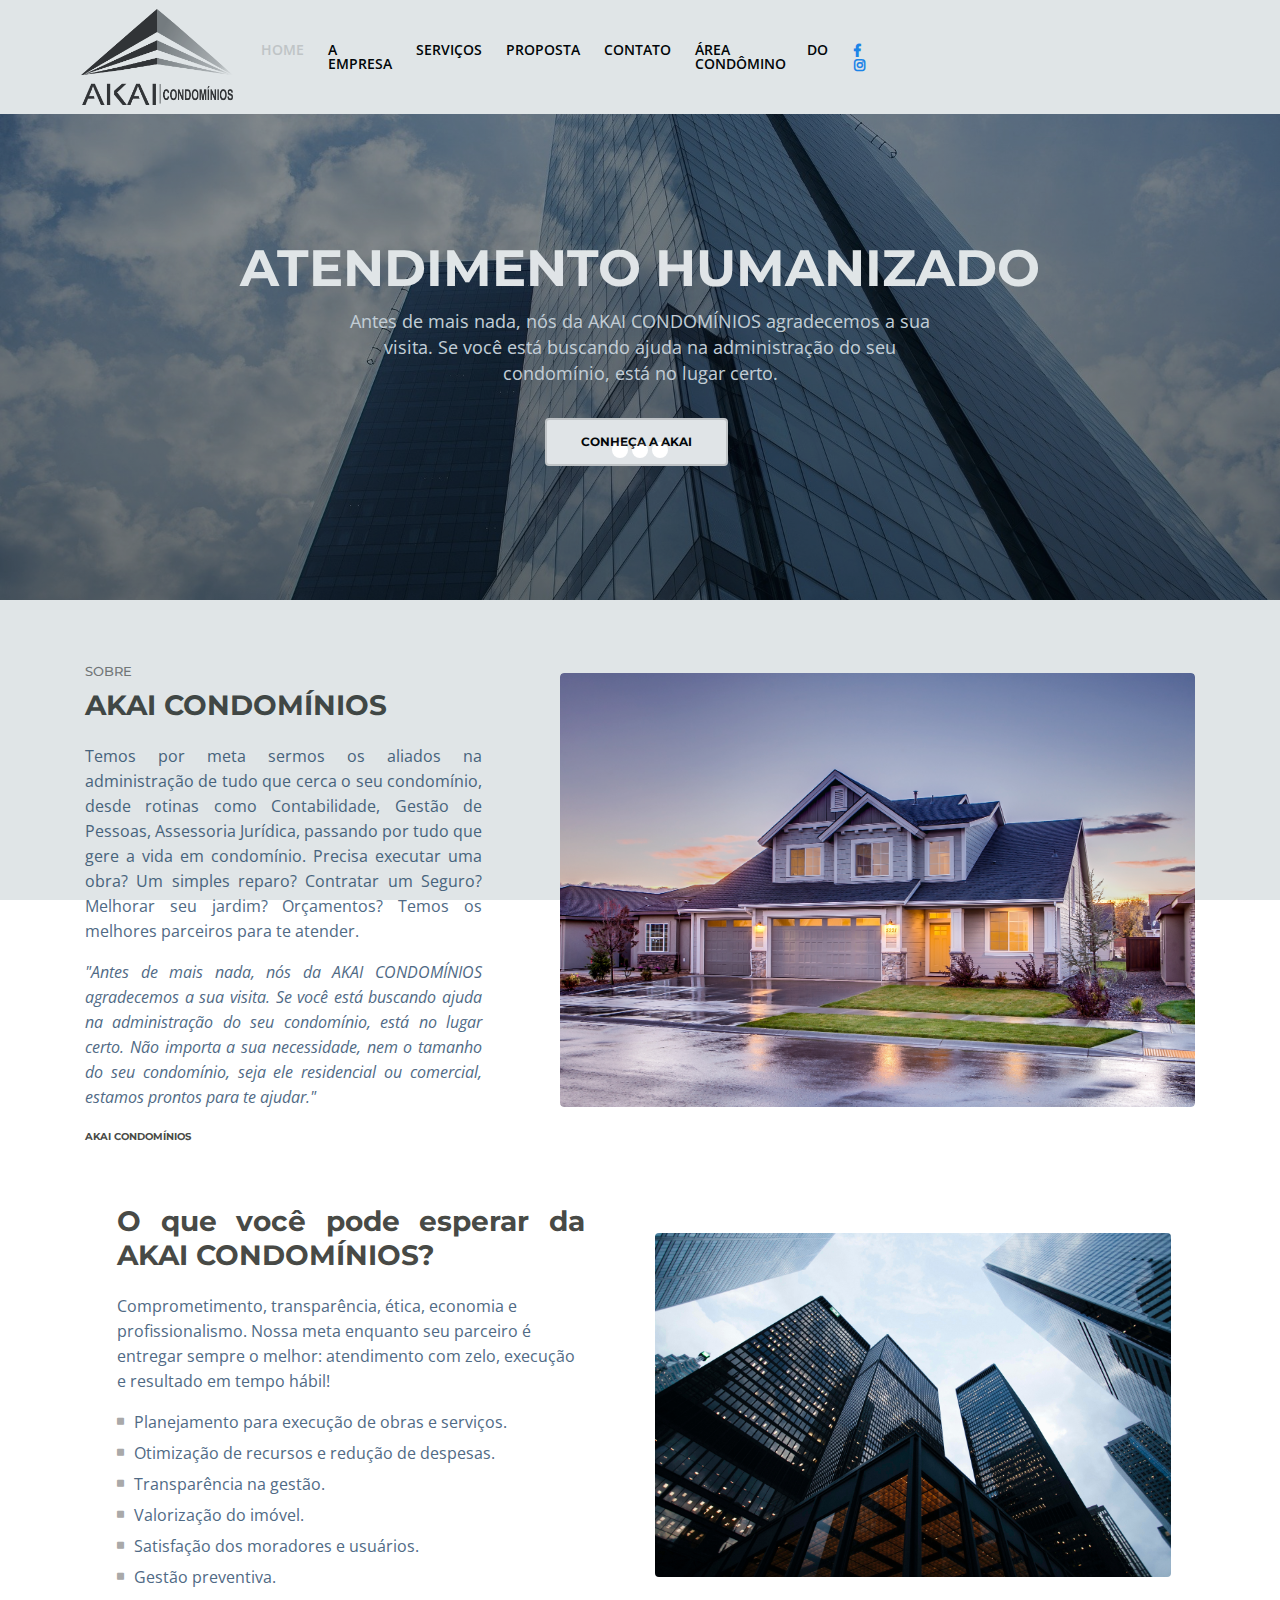
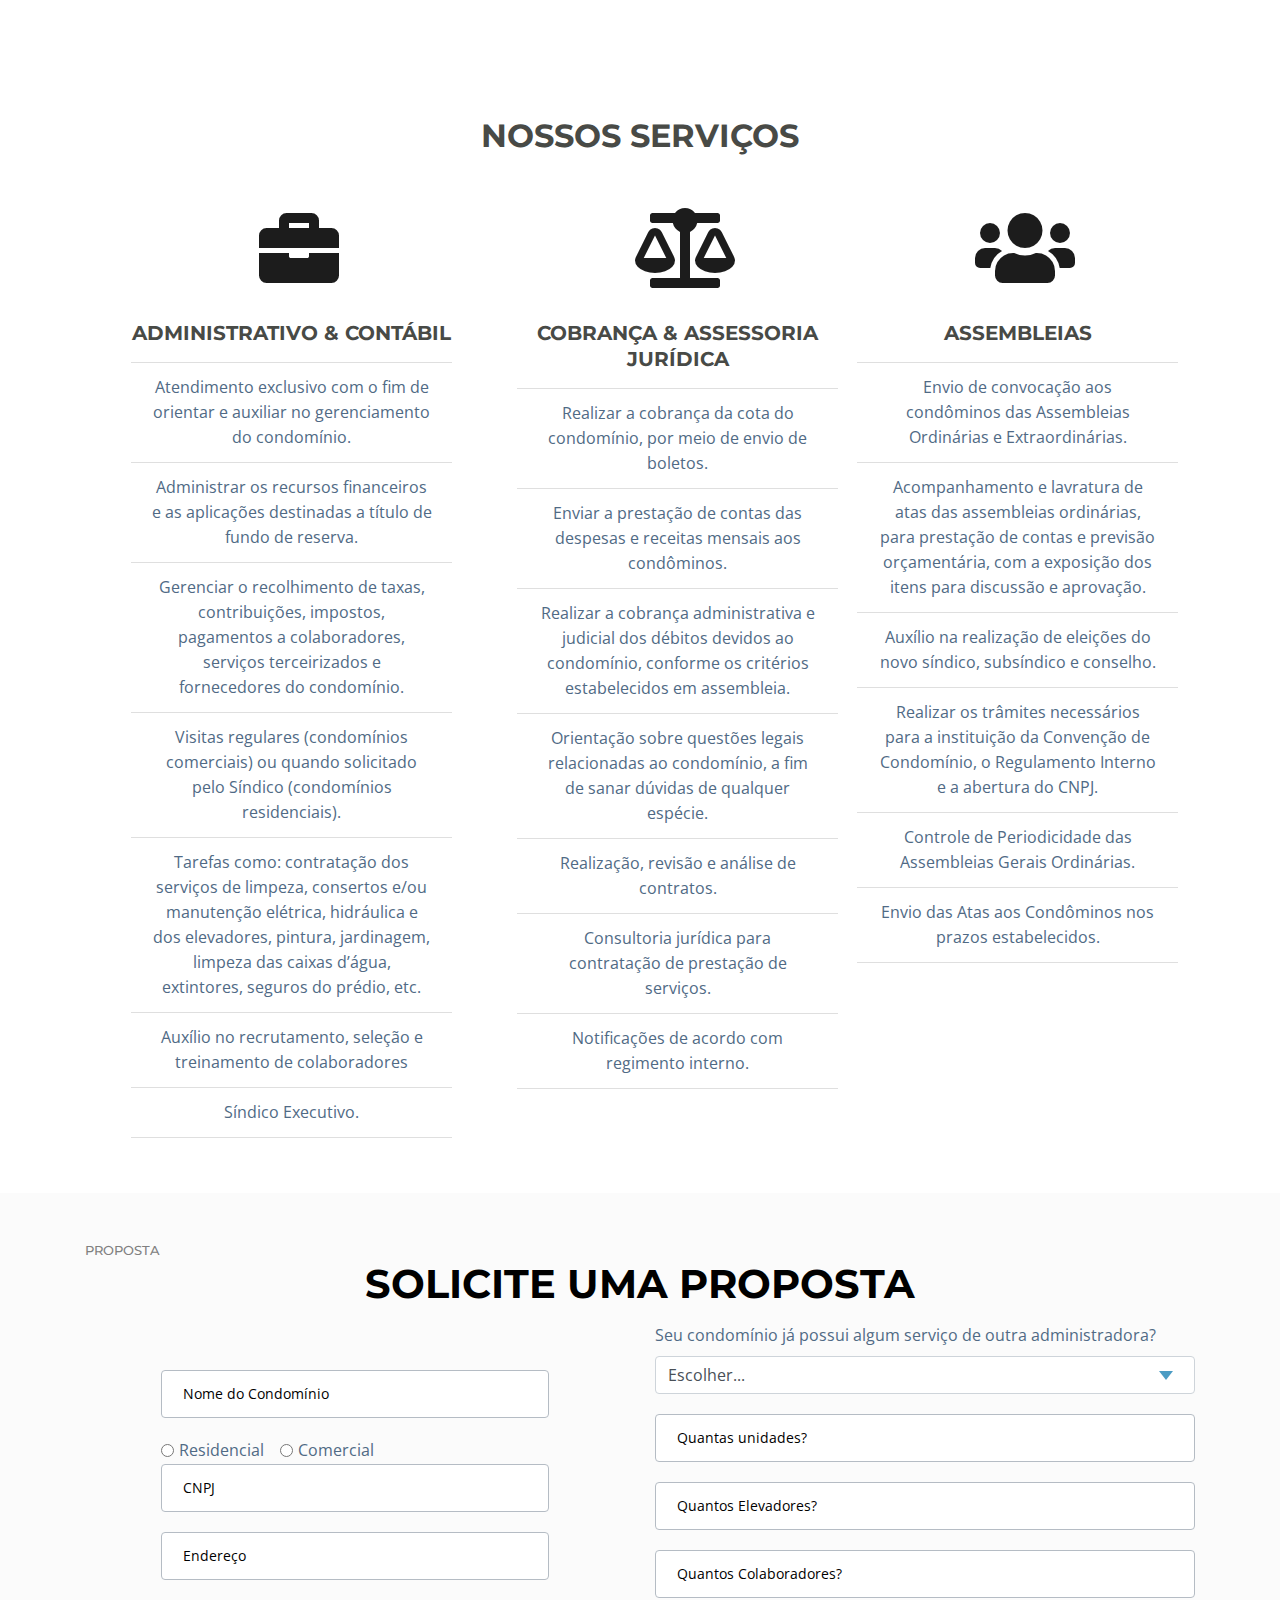
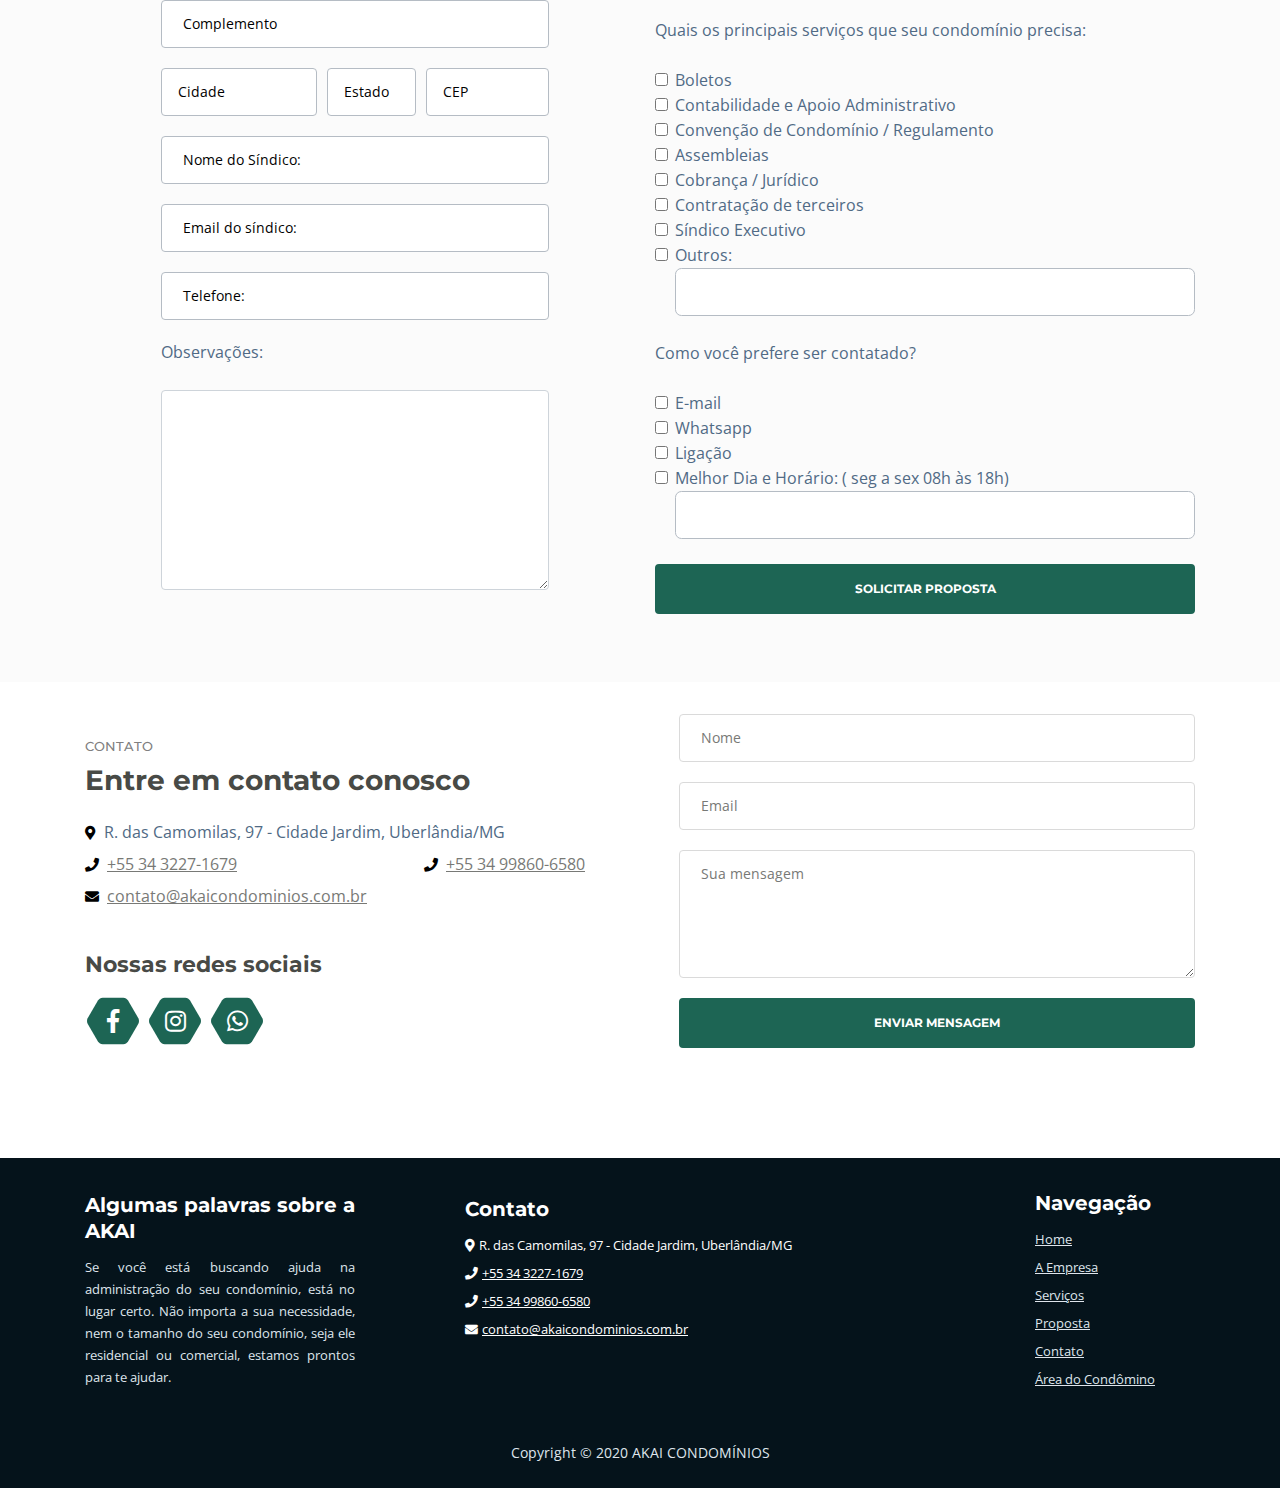
==== index.html @ 04728f98 "Add files via upload" ====
<!DOCTYPE html>
<html lang="en">
<head>
    <meta charset="utf-8">
    <meta name="viewport" content="width=device-width, initial-scale=1, shrink-to-fit=no">
    
    <!-- SEO Meta Tags -->
    <meta name="description" content="Se você está buscando ajuda na administração do seu condomínio, está no lugar certo. Não importa a sua necessidade, nem o tamanho do seu condomínio, seja ele residencial ou comercial, estamos prontos para te ajudar.">
    <meta name="author" content="AKAI">

    <!-- OG Meta Tags to improve the way the post looks when you share the page on LinkedIn, Facebook, Google+ -->
	<meta property="og:site_name" content="" /> <!-- website name -->
	<meta property="og:site" content="" /> <!-- website link -->
	<meta property="og:title" content=""/> <!-- title shown in the actual shared post -->
	<meta property="og:description" content="" /> <!-- description shown in the actual shared post -->
	<meta property="og:image" content="" /> <!-- image link, make sure it's jpg -->
	<meta property="og:url" content="" /> <!-- where do you want your post to link to -->
	<meta property="og:type" content="article" />

    <!-- Website Title -->
    <title></title>
    
    <!-- Styles -->
    <link href="https://fonts.googleapis.com/css?family=Montserrat:500,700&display=swap&subset=latin-ext" rel="stylesheet">
    <link href="https://fonts.googleapis.com/css?family=Open+Sans:400,400i,600&display=swap&subset=latin-ext" rel="stylesheet">
    <link href="css/bootstrap.css" rel="stylesheet">
    <link href="css/fontawesome-all.css" rel="stylesheet">
    <link href="css/swiper.css" rel="stylesheet">
	<link href="css/magnific-popup.css" rel="stylesheet">
	<link href="css/styles.css" rel="stylesheet">
	
	<!-- Favicon  -->
    <link rel="icon" href="images/nova.png">
</head>
<body data-spy="scroll" data-target=".fixed-top">
    
    <!-- Preloader -->
	<div class="spinner-wrapper">
        <div class="spinner">
            <div class="bounce1"></div>
            <div class="bounce2"></div>
            <div class="bounce3"></div>
        </div>
    </div>
    <!-- end of preloader -->
    

    <!-- Navbar -->
    <nav class="navbar navbar-expand-md navbar-dark navbar-custom fixed-top">
        <!-- Text Logo - Use this if you don't have a graphic logo -->
        <!-- <a class="navbar-brand logo-text page-scroll" href="index.html">Aria</a> -->

        <!-- Image Logo -->
        <a class="navbar-brand logo-image" href="index.html"><img src="images/nova.png" alt="alternative"></a> 
        
        <!-- Mobile Menu Toggle Button -->
        <button class="navbar-toggler" type="button" data-toggle="collapse" data-target="#navbarsExampleDefault" aria-controls="navbarsExampleDefault" aria-expanded="false" aria-label="Toggle navigation">
            <span class="navbar-toggler-awesome fas fa-bars"></span>
            <span class="navbar-toggler-awesome fas fa-times"></span>
        </button>
        <!-- end of mobile menu toggle button -->

        <div class="collapse navbar-collapse" id="navbarsExampleDefault">
            <ul class="navbar-nav ml-auto">
                <li class="nav-item">
                    <a class="nav-link page-scroll" href="#header">HOME <span class="sr-only">(current)</span></a>
                </li>
                <li class="nav-item">
                    <a class="nav-link page-scroll" href="#intro">A EMPRESA</a>
                </li>
                <li class="nav-item">
                    <a class="nav-link page-scroll" href="#description1">SERVIÇOS</a>
                </li>
                <li class="nav-item">
                    <a class="nav-link page-scroll" href="#PROP">PROPOSTA</a>
                </li>
                <li class="nav-item">
                    <a class="nav-link page-scroll" href="#contact">CONTATO</a>
                </li>
                <li class="nav-item">
                    <a class="nav-link page-scroll" href="#"> ÁREA DO CONDÔMINO</a>
                </li>
            </ul>
            <span class="nav-item social-icons">
                <span class="fa-stack">
                    <a href="#your-link">
                      
                        <i style="color: dodgerblue;" class="fab fa-facebook-f "></i>
                    </a>
                </span>
                <span class="fa-stack">
                    <a href="#your-link">
                       
                        <i style="color: dodgerblue;" class="fab fa-instagram "></i>
                    </a>
                </span>
            </span>
        </div>
    </nav> <!-- end of navbar -->
    <!-- end of navbar -->


    <!-- Header -->
    <header id="header" class="header">
        <div class="header-content">
            <div class="container">
                <div class="row">
                    <div class="col-lg-12">
                        <div class="text-container">
                            <h1> ATENDIMENTO <span id="js-rotating">HUMANIZADO, PERSONALIZADO, ÉTICO</span></h1>
                            <p class="p-heading p-large">Antes de mais nada, nós da AKAI CONDOMÍNIOS agradecemos a sua visita. Se você está buscando ajuda na administração do seu condomínio, está no lugar certo.</p>
                            <a class="btn-solid-lg page-scroll" href="#intro">CONHEÇA A AKAI</a>
                        </div>
                    </div> <!-- end of col -->
                </div> <!-- end of row -->
            </div> <!-- end of container -->
        </div> <!-- end of header-content -->
    </header> <!-- end of header -->
    <!-- end of header -->


    <!-- Intro -->
    <div id="intro" class="basic-1">
        <div class="container">
            <div class="row">
                <div class="col-lg-5">
                    <div class="text-container">
                        <div class="section-title">SOBRE</div>
                        <h2>AKAI CONDOMÍNIOS</h2>
                        <p>Temos por meta sermos os aliados na administração de tudo que cerca o seu condomínio, desde rotinas como Contabilidade, Gestão de Pessoas, Assessoria Jurídica, passando por tudo que gere a vida em condomínio. Precisa executar uma obra? Um simples reparo? Contratar um Seguro? Melhorar seu jardim? Orçamentos? Temos os melhores parceiros para te atender.
                        </p>
                        <p class="testimonial-text">"Antes de mais nada, nós da AKAI CONDOMÍNIOS agradecemos a sua visita. Se você está buscando ajuda na administração do seu condomínio, está no lugar certo. Não importa a sua necessidade, nem o tamanho do seu condomínio, seja ele residencial ou comercial, estamos prontos para te ajudar."</p>
                        <div class="testimonial-author"> AKAI CONDOMÍNIOS</div>
                    </div> <!-- end of text-container -->
                </div> <!-- end of col -->
                <div class="col-lg-7">
                    <div class="image-container">
                        <img class="img-fluid" src="images/about-1.jpg" alt="alternative">
                    </div> <!-- end of image-container -->
                </div> <!-- end of col -->
            </div> <!-- end of row -->
        </div> <!-- end of container -->
    </div> <!-- end of basic-1 -->
    <!-- end of intro -->
  
    
    <!-- About -->
    <div id="about" class="counter">
        <div class="container">
            <div class="row">
            
                <div class="col-lg-7 col-xl-6">
                    <div class="text-container">
                        <div class="section-title"></div>
                        <h2>O que você pode esperar da AKAI CONDOMÍNIOS?
                        </h2>
                        <p style="text-align: left;"> Comprometimento, transparência, ética, economia e profissionalismo. Nossa meta enquanto seu parceiro é entregar sempre o melhor: atendimento com zelo, execução e resultado em tempo hábil!
                        </p>
                        <ul class="list-unstyled li-space-lg">
                            <li class="media">
                                <i class="fas fa-square"></i>
                                <div class="media-body">Planejamento para execução de obras e serviços.</div>
                            </li>
                            <li class="media">
                                <i class="fas fa-square"></i>
                                <div class="media-body">Otimização de recursos e redução de despesas.</div>
                            </li>
                            <li class="media">
                                <i class="fas fa-square"></i>
                                <div class="media-body">Transparência na gestão.</div>
                            </li>
                            <li class="media">
                                <i class="fas fa-square"></i>
                                <div class="media-body"> Valorização do imóvel.</div>
                            </li>
                            <li class="media">
                                <i class="fas fa-square"></i>
                                <div class="media-body"> Satisfação dos moradores e usuários.</div>
                            </li>
                            <li class="media">
                                <i class="fas fa-square"></i>
                                <div class="media-body"> Gestão preventiva.</div>
                            </li>
                        </ul>

                        <!-- 
                        <div id="counter">
                            <div class="cell">
                                <div class="counter-value number-count" data-count="231">1</div>
                                <div class="counter-info">Happy<br>Users</div>
                            </div>
                            <div class="cell">
                                <div class="counter-value number-count" data-count="121">1</div>
                                <div class="counter-info">Issues<br>Solved</div>
                            </div>
                            <div class="cell">
                                <div class="counter-value number-count" data-count="159">1</div>
                                <div class="counter-info">Good<br>Reviews</div>
                            </div>
                        </div>
                        -->

                    </div> <!-- end of text-container -->      
                </div> <!-- end of col -->
                <div class="col-lg-5 col-xl-6">
                    <div class="image-container">
                        <img class="img-fluid" src="images/about-2.jpg" alt="alternative">
                    </div> <!-- end of image-container -->
                </div> <!-- end of col -->
            </div> <!-- end of row -->
        </div> <!-- end of container -->
    </div> <!-- end of counter -->
    <!-- end of about -->



    <!-- Description -->
    <div id="description1"></div>
    <div id="description" class="cards-1">
        <div class="container">
            <div class="row">
                <div class="col-lg-12">
                    <h1 style="text-align: center;margin-bottom: 3rem;"> NOSSOS SERVIÇOS</h1>
                    <!-- Card -->
                    <div class="card">
                        <span class="fa-stack">
                            <i class="fas fa-briefcase" style="font-size: 80px; color: #1C1C1C;"></i>
                           
                        </span>
                        <div class="card-body">
                            <h4 class="card-title">ADMINISTRATIVO & CONTÁBIL</h4>
                            <p> <ul class="list-group list-group-flush" >
                                <li class="list-group-item">Atendimento exclusivo com o fim de orientar e auxiliar no gerenciamento do condomínio.
                                </li>
                                <li class="list-group-item"> Administrar os recursos financeiros e as aplicações destinadas a título de fundo de reserva.
                                </li>
                                <li class="list-group-item"> Gerenciar o recolhimento de taxas, contribuições, impostos, pagamentos a colaboradores, serviços terceirizados e fornecedores do condomínio.
                                </li>
                                <li class="list-group-item">
                                    Visitas regulares (condomínios comerciais) ou quando solicitado pelo Síndico (condomínios residenciais).
                                </li>
                                <li class="list-group-item">Tarefas como: contratação dos serviços de limpeza, consertos e/ou manutenção elétrica, hidráulica e dos elevadores, pintura, jardinagem, limpeza das caixas d’água, extintores, seguros do prédio, etc.</li>
                                <li class="list-group-item">Auxílio no recrutamento, seleção e treinamento de colaboradores
                                </li>
                                <li class="list-group-item">Síndico Executivo.
                                </li>
                            </UL></p>
                        </div>
                    </div>
                    <!-- end of card -->

                    <!-- Card -->
                    <div class="card">
                        <span class="fa-stack">
                            <i class="fas fa-balance-scale" style="font-size: 80px; color: #1C1C1C;"></i>
                        </span>
                        <div class="card-body">
                            <h4 style="text-align: center;" class="card-title">COBRANÇA & ASSESSORIA JURÍDICA</h4>
                            <p> <ul class="list-group list-group-flush" >
                                <li class="list-group-item">Realizar a cobrança da cota do condomínio, por meio de envio de boletos.
                                </li>
                                <li class="list-group-item"> Enviar a prestação de contas das despesas e receitas mensais aos condôminos.
                                </li>
                                <li class="list-group-item"> Realizar a cobrança administrativa e judicial dos débitos devidos ao condomínio, conforme os critérios estabelecidos em assembleia.
                                </li>
                                <li class="list-group-item">
                                    Orientação sobre questões legais relacionadas ao condomínio, a fim de sanar dúvidas de qualquer espécie.
                                </li>
                                <li class="list-group-item">
                                   Realização, revisão e análise de contratos.
                                </li>
                                <li class="list-group-item">
                                    Consultoria jurídica para contratação de prestação de serviços.
                                </li>
                                <li class="list-group-item">
                                   Notificações de acordo com regimento interno.
                                </li>
                            </UL></p>                        </div>
                    </div>
                    <!-- end of card -->

                    <!-- Card -->
                    <div class="card">
                        <span class="fa-stack">
                            <i class="fas fa-users" style="color: #1C1C1C; font-size: 80px;"></i>
                        </span>
                        <div class="card-body">
                            <h4 class="card-title">ASSEMBLEIAS</h4>
                            <p> <ul class="list-group list-group-flush" >
                                <li class="list-group-item">Envio de convocação aos condôminos das Assembleias Ordinárias e Extraordinárias.
                                </li>
                                <li class="list-group-item">Acompanhamento e lavratura de atas das assembleias ordinárias, para prestação de contas e previsão orçamentária, com a exposição dos itens para discussão e aprovação. 
                                </li>
                                <li class="list-group-item"> Auxílio na realização de eleições do novo síndico, subsíndico e conselho.
                                </li>
                                <li class="list-group-item">
                                    Realizar os trâmites necessários para a instituição da Convenção de Condomínio, o Regulamento Interno e a abertura do CNPJ.
                                </li>
                                <li class="list-group-item">
                                    Controle de Periodicidade das Assembleias Gerais Ordinárias.
                                </li>
                                <li class="list-group-item">
                                   Envio das Atas aos Condôminos nos prazos estabelecidos.
                                </li>
                            </UL></p>
                        </div>
                        <DIV id="PROP"></DIV>
                    </div>
                    <!-- end of card -->
                  
                </div> <!-- end of col -->
            </div> <!-- end of row -->
        </div> <!-- end of container -->
       
    </div> <!-- end of cards-1 -->
    <!-- end of description -->

    <!-- Call Me -->
    <div id="callMe" class="form-1">
        <div class="container">
            <div class="section-title">PROPOSTA</div>
            <h2 class="white"> SOLICITE UMA PROPOSTA</h2>
            <div class="row">
                <div class="col-lg-6">
                    <div class="text-container">
                      
                        <form id="callMeForm" data-toggle="validator" data-focus="false">
                           
                            <div class="form-group">
                                <input type="text" class="form-control-input" id="name" name="lname" required>
                                <label class="label-control" for="lname">Nome do Condomínio</label>
                                <div class="help-block with-errors"></div>
                            </div>
                            <div class="form-check form-check-inline" >
                                
                                <input class="form-check-input" type="radio" name="inlineRadioOptions" id="inlineRadio1" value="opcao1" required>
                                <label class="form-check-label" for="inlineRadio1"> Residencial</label>
                              </div>
                              <div class="form-check form-check-inline">
                                <input class="form-check-input" type="radio" name="inlineRadioOptions" id="inlineRadio2" value="opcao2">
                                <label class="form-check-label" for="inlineRadio2"> Comercial</label>
                              </div> <br>
                            <div class="form-group">
                                <input type="number" class="form-control-input" id="cnpj" name="cnpj">
                                <label class="label-control" for="lemail">CNPJ</label>
                                <div class="help-block with-errors"></div>
                            </div>
                            <div class="form-group">
                                <input type="text" class="form-control-input" id="inputAddress" >
                                <label class="label-control" for="inputAddress">Endereço</label>
                             
                              </div>
                              <div class="form-group">
                                <input type="text" class="form-control-input" id="inputAddress2">
                                <label class="label-control" for="inputAddress2">Complemento</label>

                              </div>
                              <div class="form-row">
                                <div class="form-group col-md-5">
                                  <input type="text" class="form-control-input" id="inputCity">
                                  <label for="inputCity" class="label-control">Cidade</label>
                                </div>
                                <div class="form-group col-md-3">
                                  <input type="text" class="form-control-input" id="inputEstado">
                                  <label for="inputEstado" class="label-control">Estado</label>
                                </div>
                                <div class="form-group col-md-4">
                                  <input type="text" class="form-control-input" id="inputCEP">
                                  <label for="inputCEP" class="label-control">CEP</label>

                                </div>
                              </div>
                            <div class="form-group">
                                <input type="email" class="form-control-input" id="lemail" name="lemail" required>
                                <label class="label-control" for="lemail">Nome do Síndico:</label>
                                <div class="help-block with-errors"></div>
                            </div>
                            <div class="form-group">
                                <input type="email" class="form-control-input" id="lemail" name="lemail" required>
                                <label class="label-control" for="lemail">Email do síndico:</label>
                                <div class="help-block with-errors"></div>
                            </div>
                            <div class="form-group">
                                <input type="text" class="form-control-input" id="lphone" name="lphone" required>
                                <label class="label-control" for="lphone">Telefone:</label>
                                <div class="help-block with-errors"></div>
                            </div>
                            <div class="form-group">
                                <div class="col-sm-14">Observações:</div> <br>
                                <textarea name="Observations" id="Observations" class="form-control rounded-3" style="height: 200px"></textarea>

                            </div>
                    </div>
                </div> <!-- end of col -->
                <div class="col-lg-6">
                    <div class="form-group col-md-14">
                        <label for="inputAdm">Seu condomínio já possui algum serviço de outra administradora? </label>
                        <select id="inputAdm" class="form-control" required>
                          <option selected hidden>Escolher...</option>
                          <option>Sim</option>
                          <option>Não</option>
                        </select>
                      </div>
                        <div class="form-group">
                            <input type="number" class="form-control-input" id="inputUnid" name="inputUnid" required>
                            <label class="label-control" for="inputUnid">Quantas unidades?</label>
                            <div class="help-block with-errors"></div>
                        </div>
                        <div class="form-group">
                            <input type="number" class="form-control-input" id="inputElev" name="inputElev" required>
                            <label class="label-control" for="inputElev">Quantos Elevadores?</label>
                            <div class="help-block with-errors"></div>
                        </div>
                        <div class="form-group">
                            <input type="number" class="form-control-input" id="inputCol" name="inputCol" required>
                            <label class="label-control" for="inputCol">Quantos Colaboradores?</label>
                            <div class="help-block with-errors"></div>
                        </div>
                          
                        <div class="col-sm-14">Quais os principais serviços que seu condomínio precisa:</div> <br>
                          <div class="form-check">
                             <input class="form-check-input" type="checkbox" value="" id="defaultCheck1">
                            <label class="form-check-label" for="defaultCheck1">Boletos</label>
                        </div>
                        <div class="form-check">
                            <input class="form-check-input" type="checkbox" value="" id="defaultCheck2">
                            <label class="form-check-label" for="defaultCheck2">Contabilidade e Apoio Administrativo</label>
                        </div>
                        <div class="form-check">
                            <input class="form-check-input" type="checkbox" value="" id="defaultCheck3">
                            <label class="form-check-label" for="defaultCheck3">Convenção de Condomínio / Regulamento</label>
                        </div>
                        <div class="form-check">
                            <input class="form-check-input" type="checkbox" value="" id="defaultCheck4">
                            <label class="form-check-label" for="defaultCheck4">Assembleias</label>
                        </div>
                        <div class="form-check">
                            <input class="form-check-input" type="checkbox" value="" id="defaultCheck5">
                            <label class="form-check-label" for="defaultCheck5">Cobrança / Jurídico</label>
                        </div>
                        <div class="form-check">
                            <input class="form-check-input" type="checkbox" value="" id="defaultCheck6">
                            <label class="form-check-label" for="defaultCheck6">Contratação de terceiros</label>
                        </div>
                        <div class="form-check">
                            <input class="form-check-input" type="checkbox" value="" id="defaultCheck7">
                            <label class="form-check-label" for="defaultCheck1">Síndico Executivo</label>
                        </div>
                        <div class="form-check">
                            <input class="form-check-input" type="checkbox" value="" id="defaultCheck7">Outros:
                            <input type="text" class="form-control-input" style="border-radius: .4rem;">
                        </div>
        <br>
                                
                        <div class="col-sm-5-">Como você prefere ser contatado?</div> <br>
                          <div class="form-check">
                             <input class="form-check-input" type="checkbox" value="" id="defaultCheck1">
                            <label class="form-check-label" for="defaultCheck1">E-mail</label>
                        </div>
                        <div class="form-check">
                            <input class="form-check-input" type="checkbox" value="" id="defaultCheck2">
                           <label class="form-check-label" for="defaultCheck2"> Whatsapp</label>
                       </div>
                       <div class="form-check">
                        <input class="form-check-input" type="checkbox" value="" id="defaultCheck3">
                       <label class="form-check-label" for="defaultCheck3">Ligação</label>
                       <div class="help-block with-errors"></div>
                   </div>
                   <div class="form-check">
                    <input class="form-check-input" type="checkbox" value="" id="defaultCheck7">Melhor Dia e Horário: ( seg a sex 08h às 18h)
                    <input type="text" class="form-control-input" style="border-radius: .4rem">
                </div> <br> 
                        <div class="form-group">
                            <button type="submit" class="form-control-submit-button">SOLICITAR PROPOSTA</button>
                        </div>
                        <div class="form-message">
                            <div id="lmsgSubmit" class="h3 text-center hidden"></div>
                        </div>
                    </form>
                    <!-- end of call me form -->
                    
                </div> <!-- end of col -->
            </div> <!-- end of row -->
        </div> <!-- end of container -->
    </div> <!-- end of form-1 -->
    <!-- end of call me -->


     

    <!-- 
   **************************************************************************************************************************************
                                                                 PROJECTS



	<div id="projects" class="filter">
		<div class="container">
            <div class="row">
                <div class="col-lg-12">
                    <div class="section-title">PROJECTS</div>
                    <h2>Projects That We're Proud Of</h2>
                </div> 
            </div>
            <div class="row">
                <div class="col-lg-12">
                   
                    <div class="button-group filters-button-group">
                        <a class="button is-checked" data-filter="*"><span>SHOW ALL</span></a>
                        <a class="button" data-filter=".design"><span>DESIGN</span></a>
                        <a class="button" data-filter=".development"><span>DEVELOPMENT</span></a>
                        <a class="button" data-filter=".marketing"><span>MARKETING</span></a>
                        <a class="button" data-filter=".seo"><span>SEO</span></a>
                    </div> 
                    <div class="grid">
                        <div class="element-item development">
                            <a class="popup-with-move-anim" href="#project-1"><div class="element-item-overlay"><span>Online Banking</span></div><img src="images/project-1.jpg" alt="alternative"></a>
                        </div>
                        <div class="element-item development">
                            <a class="popup-with-move-anim" href="#project-2"><div class="element-item-overlay"><span>Classic Industry</span></div><img src="images/project-2.jpg" alt="alternative"></a>
                        </div>
                        <div class="element-item design development marketing">
                            <a class="popup-with-move-anim" href="#project-3"><div class="element-item-overlay"><span>BoomBap Audio</span></div><img src="images/project-3.jpg" alt="alternative"></a>
                        </div>
                        <div class="element-item design development marketing">
                            <a class="popup-with-move-anim" href="#project-4"><div class="element-item-overlay"><span>Van Moose</span></div><img src="images/project-4.jpg" alt="alternative"></a>
                        </div>
                        <div class="element-item design development marketing seo">
                            <a class="popup-with-move-anim" href="#project-5"><div class="element-item-overlay"><span>Joy Moments</span></div><img src="images/project-5.jpg" alt="alternative"></a>
                        </div>
                        <div class="element-item design marketing seo">
                            <a class="popup-with-move-anim" href="#project-6"><div class="element-item-overlay"><span>Spark Events</span></div><img src="images/project-6.jpg" alt="alternative"></a>
                        </div>
                        <div class="element-item design marketing">
                            <a class="popup-with-move-anim" href="#project-7"><div class="element-item-overlay"><span>Casual Wear</span></div><img src="images/project-7.jpg" alt="alternative"></a>
                        </div>
                        <div class="element-item design marketing">
                            <a class="popup-with-move-anim" href="#project-8"><div class="element-item-overlay"><span>Zazoo Apps</span></div><img src="images/project-8.jpg" alt="alternative"></a>
                        </div>
                    </div> 
                    
                    
                </div> 
            </div>
		</div> 
    </div>
 



    <div id="project-1" class="lightbox-basic zoom-anim-dialog mfp-hide">
        <div class="row">
            <button title="Close (Esc)" type="button" class="mfp-close x-button">×</button>
            <div class="col-lg-8">
                <img class="img-fluid" src="images/project-1.jpg" alt="alternative">
            </div>
            <div class="col-lg-4">
                <h3>Online Banking</h3>
                <hr class="line-heading">
                <h6>Strategy Development</h6>
                <p>Need a solid foundation for your business growth plans? Aria will help you manage sales and meet your current needs</p>
                <p>By offering the best professional services and quality products in the market. Don't hesitate and get in touch with us.</p>
                <div class="testimonial-container">
                    <p class="testimonial-text">Need a solid foundation for your business growth plans? Aria will help you manage sales and meet your current requirements.</p>
                    <p class="testimonial-author">General Manager</p>
                </div>
                <a class="btn-solid-reg" href="#your-link">DETAILS</a> <a class="btn-outline-reg mfp-close as-button" href="#projects">BACK</a> 
            </div>  
        </div> 
    </div> 
    

  
    <div id="project-2" class="lightbox-basic zoom-anim-dialog mfp-hide">
        <div class="row">
            <button title="Close (Esc)" type="button" class="mfp-close x-button">×</button>
            <div class="col-lg-8">
                <img class="img-fluid" src="images/project-2.jpg" alt="alternative">
            </div> 
            <div class="col-lg-4">
                <h3>Classic Industry</h3>
                <hr class="line-heading">
                <h6>Strategy Development</h6>
                <p>Need a solid foundation for your business growth plans? Aria will help you manage sales and meet your current needs</p>
                <p>By offering the best professional services and quality products in the market. Don't hesitate and get in touch with us.</p>
                <div class="testimonial-container">
                    <p class="testimonial-text">Need a solid foundation for your business growth plans? Aria will help you manage sales and meet your current requirements.</p>
                    <p class="testimonial-author">General Manager</p>
                </div>
                <a class="btn-solid-reg" href="#your-link">DETAILS</a> <a class="btn-outline-reg mfp-close as-button" href="#projects">BACK</a> 
            </div> 
        </div>
    </div> 


  
    <div id="project-3" class="lightbox-basic zoom-anim-dialog mfp-hide">
        <div class="row">
            <button title="Close (Esc)" type="button" class="mfp-close x-button">×</button>
            <div class="col-lg-8">
                <img class="img-fluid" src="images/project-3.jpg" alt="alternative">
            </div> 
            <div class="col-lg-4">
                <h3>BoomBap Audio</h3>
                <hr class="line-heading">
                <h6>Strategy Development</h6>
                <p>Need a solid foundation for your business growth plans? Aria will help you manage sales and meet your current needs</p>
                <p>By offering the best professional services and quality products in the market. Don't hesitate and get in touch with us.</p>
                <div class="testimonial-container">
                    <p class="testimonial-text">Need a solid foundation for your business growth plans? Aria will help you manage sales and meet your current requirements.</p>
                    <p class="testimonial-author">General Manager</p>
                </div>
                <a class="btn-solid-reg" href="#your-link">DETAILS</a> <a class="btn-outline-reg mfp-close as-button" href="#projects">BACK</a> 
            </div> 
        </div> 
    </div> 

    
    <div id="project-4" class="lightbox-basic zoom-anim-dialog mfp-hide">
        <div class="row">
            <button title="Close (Esc)" type="button" class="mfp-close x-button">×</button>
            <div class="col-lg-8">
                <img class="img-fluid" src="images/project-4.jpg" alt="alternative">
            </div> 
            <div class="col-lg-4">
                <h3>Van Moose</h3>
                <hr class="line-heading">
                <h6>Strategy Development</h6>
                <p>Need a solid foundation for your business growth plans? Aria will help you manage sales and meet your current needs</p>
                <p>By offering the best professional services and quality products in the market. Don't hesitate and get in touch with us.</p>
                <div class="testimonial-container">
                    <p class="testimonial-text">Need a solid foundation for your business growth plans? Aria will help you manage sales and meet your current requirements.</p>
                    <p class="testimonial-author">General Manager</p>
                </div>
                <a class="btn-solid-reg" href="#your-link">DETAILS</a> <a class="btn-outline-reg mfp-close as-button" href="#projects">BACK</a> 
            </div> 
        </div> 
    </div>

   
    <div id="project-5" class="lightbox-basic zoom-anim-dialog mfp-hide">
        <div class="row">
            <button title="Close (Esc)" type="button" class="mfp-close x-button">×</button>
            <div class="col-lg-8">
                <img class="img-fluid" src="images/project-5.jpg" alt="alternative">
            </div> 
            <div class="col-lg-4">
                <h3>Joy Moments</h3>
                <hr class="line-heading">
                <h6>Strategy Development</h6>
                <p>Need a solid foundation for your business growth plans? Aria will help you manage sales and meet your current needs</p>
                <p>By offering the best professional services and quality products in the market. Don't hesitate and get in touch with us.</p>
                <div class="testimonial-container">
                    <p class="testimonial-text">Need a solid foundation for your business growth plans? Aria will help you manage sales and meet your current requirements.</p>
                    <p class="testimonial-author">General Manager</p>
                </div>
                <a class="btn-solid-reg" href="#your-link">DETAILS</a> <a class="btn-outline-reg mfp-close as-button" href="#projects">BACK</a> 
            </div> 
        </div> 
    </div>

  
    <div id="project-6" class="lightbox-basic zoom-anim-dialog mfp-hide">
        <div class="row">
            <button title="Close (Esc)" type="button" class="mfp-close x-button">×</button>
            <div class="col-lg-8">
                <img class="img-fluid" src="images/project-6.jpg" alt="alternative">
            </div> 
            <div class="col-lg-4">
                <h3>Spark Events</h3>
                <hr class="line-heading">
                <h6>Strategy Development</h6>
                <p>Need a solid foundation for your business growth plans? Aria will help you manage sales and meet your current needs</p>
                <p>By offering the best professional services and quality products in the market. Don't hesitate and get in touch with us.</p>
                <div class="testimonial-container">
                    <p class="testimonial-text">Need a solid foundation for your business growth plans? Aria will help you manage sales and meet your current requirements.</p>
                    <p class="testimonial-author">General Manager</p>
                </div>
                <a class="btn-solid-reg" href="#your-link">DETAILS</a> <a class="btn-outline-reg mfp-close as-button" href="#projects">BACK</a> 
            </div> 
        </div> 
    </div> 

    <div id="project-7" class="lightbox-basic zoom-anim-dialog mfp-hide">
        <div class="row">
            <button title="Close (Esc)" type="button" class="mfp-close x-button">×</button>
            <div class="col-lg-8">
                <img class="img-fluid" src="images/project-7.jpg" alt="alternative">
            </div> 
            <div class="col-lg-4">
                <h3>Casual Wear</h3>
                <hr class="line-heading">
                <h6>Strategy Development</h6>
                <p>Need a solid foundation for your business growth plans? Aria will help you manage sales and meet your current needs</p>
                <p>By offering the best professional services and quality products in the market. Don't hesitate and get in touch with us.</p>
                <div class="testimonial-container">
                    <p class="testimonial-text">Need a solid foundation for your business growth plans? Aria will help you manage sales and meet your current requirements.</p>
                    <p class="testimonial-author">General Manager</p>
                </div>
                <a class="btn-solid-reg" href="#your-link">DETAILS</a> <a class="btn-outline-reg mfp-close as-button" href="#projects">BACK</a> 
            </div> 
        </div> 
    </div> 
  

 
    <div id="project-8" class="lightbox-basic zoom-anim-dialog mfp-hide">
        <div class="row">
            <button title="Close (Esc)" type="button" class="mfp-close x-button">×</button>
            <div class="col-lg-8">
                <img class="img-fluid" src="images/project-8.jpg" alt="alternative">
            </div>
            <div class="col-lg-4">
                <h3>Zazoo Apps</h3>
                <hr class="line-heading">
                <h6>Strategy Development</h6>
                <p>Need a solid foundation for your business growth plans? Aria will help you manage sales and meet your current needs</p>
                <p>By offering the best professional services and quality products in the market. Don't hesitate and get in touch with us.</p>
                <div class="testimonial-container">
                    <p class="testimonial-text">Need a solid foundation for your business growth plans? Aria will help you manage sales and meet your current requirements.</p>
                    <p class="testimonial-author">General Manager</p>
                </div>
                <a class="btn-solid-reg" href="#your-link">DETAILS</a> <a class="btn-outline-reg mfp-close as-button" href="#projects">BACK</a> 
            </div> 
        </div> 
    </div> 
********************************************************************************************************************************************************************************
-->


    <!-- Contact -->
    <div id="contact" class="form-2">
        <div class="container">
            <div class="row">
                <div class="col-lg-6">
                    <div class="text-container">
                        <div class="section-title">CONTATO</div>
                        <h2>Entre em contato conosco</h2>
                        <ul class="list-unstyled li-space-lg">
                            <li class="address"><i class="fas fa-map-marker-alt" style="color: black;"></i>R. das Camomilas, 97 - Cidade Jardim, Uberlândia/MG</li>
                            <li><i class="fas fa-phone" style="color: black;"></i><a href="tel:003024630820">+55 34 3227-1679</a></li>
                            <li><i class="fas fa-phone" style="color: black;"></i><a href="tel:003024630820">+55 34 99860-6580</a></li>
                            <li><i class="fas fa-envelope" style="color: black";></i><a href="mailto:office@aria.com">contato@akaicondominios.com.br</a></li>
                        </ul>
                        <h3>Nossas redes sociais</h3>

                        <span class="fa-stack" >
                            <a href="#your-link">
                                <span class="hexagon"></span>
                                <i class="fab fa-facebook-f fa-stack-1x"></i>
                            </a>
                        </span>
                        <span class="fa-stack">
                            <a href="#your-link">
                                <span class="hexagon"></span>
                                <i class="fab fa-instagram fa-stack-1x"></i>
                            </a>
                        </span>
                        <span class="fa-stack">
                            <a href="#your-link">
                                <span class="hexagon"></span>
                                <i class="fab fa-whatsapp fa-stack-1x"></i>
                            </a>
                        </span>
                    </div> <!-- end of text-container -->
                </div> <!-- end of col -->
                <div class="col-lg-6">
                    
                    <!-- Contact Form -->
                    <form id="contactForm" data-toggle="validator" data-focus="false">
                        <div class="form-group">
                            <input type="text" class="form-control-input" id="cname" required>
                            <label class="label-control" for="cname">Nome</label>
                            <div class="help-block with-errors"></div>
                        </div>
                        <div class="form-group">
                            <input type="email" class="form-control-input" id="cemail" required>
                            <label class="label-control" for="cemail">Email</label>
                            <div class="help-block with-errors"></div>
                        </div>
                        <div class="form-group">
                            <textarea class="form-control-textarea" id="cmessage" required></textarea>
                            <label class="label-control" for="cmessage">Sua mensagem</label>
                            <div class="help-block with-errors"></div>
                        </div>
                        <div class="form-group">
                            <button type="submit" class="form-control-submit-button">ENVIAR MENSAGEM</button>
                        </div>
                        <div class="form-message">
                            <div id="cmsgSubmit" class="h3 text-center hidden"></div>
                        </div>
                    </form>
                    <!-- end of contact form -->

                </div> <!-- end of col -->
            </div> <!-- end of row -->
        </div> <!-- end of container -->
    </div> <!-- end of form-2 -->
    <!-- end of contact -->


    <!-- Footer -->
    <div class="footer">
        <div class="container">
            <div class="row">
                <div class="col-md-4">
                    <div class="text-container about">
                        <h4>Algumas palavras sobre a AKAI</h4>
                        <p class="white">Se você está buscando ajuda na administração do seu condomínio, está no lugar certo. Não importa a sua necessidade, nem o tamanho do seu condomínio, seja ele residencial ou comercial, estamos prontos para te ajudar.</p>
                    </div> <!-- end of text-container -->
                </div> <!-- end of col -->
              
                <div class="col-md-6">
                    <div class="text-container" style="margin-bottom: 5rem;">
                        <h4>Contato</h4>
                        <ul class="list-unstyled li-space-lg">
                            <ul class="list-unstyled li-space-lg">
                                <li style="color: white;" class="address"><i class="fas fa-map-marker-alt" style="color: #fff; padding-right: .25rem;"></i>R. das Camomilas, 97 - Cidade Jardim, Uberlândia/MG</li>
                                <li><i class="fas fa-phone" style="color:#fff;padding-right: .25rem;"></i><a style="color: white;" href="tel:553432271679 ">+55 34 3227-1679</a></li>
                                <li><i class="fas fa-phone" style="color:#fff;padding-right: .25rem;"></i><a style="color: white;" href="tel:5534998606580">+55 34 99860-6580</a></li>
                                <li><i class="fas fa-envelope" style="color:#fff; padding-right: .25rem;"></i><a style="color: white;"  href="mailto:contato@akaicondominios.com.br">contato@akaicondominios.com.br</a></li>
                            </ul>
                        </ul>
                    </div> <!-- end of text-container -->
                </div> <!-- end of col -->
                <div class="col-md-2">
                    <div class="text-container">
                        <h4>Navegação</h4>
                        <ul class="list-unstyled li-space-lg">
                            <li>
                                <a class="white" href="#header">Home</a>
                            </li>
                            <li>
                                <a class="white" href="#intro">A Empresa</a>
                            </li>
                            <li>
                                <a class="white" href="#description1">Serviços</a>
                            </li>
                            <li>
                                <a class="white" href="#PROP">Proposta</a>
                            </li>
                            <li>
                                <a class="white" href="#contact">Contato</a>
                            </li>
                            <li>
                                <a class="white" href="#">Área do Condômino</a>
                            </li>
                        </ul>
                    </div> <!-- end of text-container -->
                </div> <!-- end of col -->
            </div> <!-- end of row -->
        </div> <!-- end of container -->
    </div> <!-- end of footer -->  
    <!-- end of footer -->


    <!-- Copyright -->
    <div class="copyright">
        <div class="container">
            <div class="row">
                <div class="col-lg-12">
                    <p class="p-small" style="text-align: center;">Copyright © 2020 <a href="https://inovatik.com">AKAI CONDOMÍNIOS</a></p>
                </div> <!-- end of col -->
            </div> <!-- enf of row -->
        </div> <!-- end of container -->
    </div> <!-- end of copyright --> 
    <!-- end of copyright -->
    
    	
    <!-- Scripts -->
    <script src="js/jquery.min.js"></script> <!-- jQuery for Bootstrap's JavaScript plugins -->
    <script src="js/popper.min.js"></script> <!-- Popper tooltip library for Bootstrap -->
    <script src="js/bootstrap.min.js"></script> <!-- Bootstrap framework -->
    <script src="js/jquery.easing.min.js"></script> <!-- jQuery Easing for smooth scrolling between anchors -->
    <script src="js/swiper.min.js"></script> <!-- Swiper for image and text sliders -->
    <script src="js/jquery.magnific-popup.js"></script> <!-- Magnific Popup for lightboxes -->
    <script src="js/morphext.min.js"></script> <!-- Morphtext rotating text in the header -->
    <script src="js/isotope.pkgd.min.js"></script> <!-- Isotope for filter -->
    <script src="js/validator.min.js"></script> <!-- Validator.js - Bootstrap plugin that validates forms -->
    <script src="js/scripts.js"></script> <!-- Custom scripts -->
</body>
</html>
---- css/styles.css ----
/* Template: Aria - Business HTML Landing Page Template
   Author: Inovatik
   Created: Jul 2019
   Description: Master CSS file
*/

/*****************************************
Table Of Contents:

01. General Styles
02. Preloader
03. Navigation
04. Header
05. Intro
06. Description
07. Services
08. Details 1
09. Details 2
10. Testimonials
11. Call Me
12. Projects
13. Project Lightboxes
14. Team
15. About
16. Contact
17. Footer
18. Copyright
19. Back To Top Button
20. Extra Pages
21. Media Queries
******************************************/

/*****************************************
Colors:

- Backgrounds - light gray #fbfbfb
- Background - dark blue #153e52
- Backgrounds navbar, footer - dark gray #113448
- Buttons, bullets, icons - green #14bf98
- Headings text - black #484a46
- Body text - gray #787976
- Body text - light gray #dfe5ec
******************************************/


/******************************/
/*     01. General Styles     */
/******************************/
body,
html {
    width: 100%;
	height: 100%;
}

body, p {
	color: #506A85; 
	font: 400 1rem/1.5625rem "Open Sans", sans-serif;
	text-align: justify;
}

.p-large {
	font: 400 1.125rem/1.625rem "Open Sans", sans-serif;
}

.p-small {
	font: 400 0.875rem/1.375rem "Open Sans", sans-serif;
}

.p-heading {
	margin-bottom: 3.5rem;
	text-align: center;
}

.li-space-lg li {
	margin-bottom: 0.375rem;
}

.indent {
	padding-left: 1.25rem;
}


h1 {
	color: #484a46;
	font: 700 2rem/3rem "Montserrat", sans-serif;
}

h2 {
	color: #484a46;
	font: 700 1.75rem/2.125rem "Montserrat", sans-serif;
}

h3 {
	color: #484a46;
	font: 700 1.375rem/1.75rem "Montserrat", sans-serif;
}

h4 {
	color: #484a46;
	font: 700 1.25rem/1.625rem "Montserrat", sans-serif;
}

h5 {
	color: #484a46;
	font: 700 1.125rem/1.5rem "Montserrat", sans-serif;
}

h6 {
	color: #484a46;
	font: 700 1rem/1.375rem "Montserrat", sans-serif;
}

a {
	color: #787976;
	text-decoration: underline;
}

a:hover {
	color: #787976;
	text-decoration: underline;
}

a.green {
	color: #14bf98;
}

a.white,
.white {
	color: #dfe5ec;
}

.testimonial-text {
	font-style: italic;
}

.testimonial-author {
	font: 700 .65rem/1.375rem "Montserrat", sans-serif;
}

strong {
	color: #484a46;
}

.section-title {
	color: #808080;
	font: 500 0.8125rem/1.125rem "Montserrat", sans-serif;
}

.btn-solid-reg {
	display: inline-block;
	padding: 1.1875rem 1.875rem 1.1875rem 1.875rem;
	border: 0.125rem solid #dadada;
	border-radius: 0.25rem;
	background-color: #fff;
	color: #000;
	font: 700 0.75rem/0 "Montserrat", sans-serif;
	text-decoration: none;
	transition: all 0.2s;
}

.btn-solid-reg:hover {
	background-color: transparent;
	color: #fff;
	text-decoration: none;
}

.btn-solid-lg {
	display: inline-block;
	padding: 1.375rem 2.125rem 1.375rem 2.125rem;
	border: 0.125rem solid #dadada;
	border-radius: 0.25rem;
	background-color: #fff;
	color: #000;
	font: 700 0.75rem/0 "Montserrat", sans-serif;
	text-decoration: none;
	transition: all 0.2s;
}

.btn-solid-lg:hover {
	background-color: transparent;
	color: #fff;
	text-decoration: none;
}

.btn-outline-reg {
	display: inline-block;
	padding: 1.1875rem 1.875rem 1.1875rem 1.875rem;
	border: 0.125rem solid #787976;
	border-radius: 0.25rem;
	background-color: transparent;
	color: #787976;
	font: 700 0.75rem/0 "Montserrat", sans-serif;
	text-decoration: none;
	transition: all 0.2s;
}

.btn-outline-reg:hover {
	background-color: #787976;
	color: #fff;
	text-decoration: none;
}

.btn-outline-lg {
	display: inline-block;
	padding: 1.375rem 2.125rem 1.375rem 2.125rem;
	border: 0.125rem solid #787976;
	border-radius: 0.25rem;
	background-color: transparent;
	color: #787976;
	font: 700 0.75rem/0 "Montserrat", sans-serif;
	text-decoration: none;
	transition: all 0.2s;
}

.btn-outline-lg:hover {
	background-color: #787976;
	color: #fff;
	text-decoration: none;
}

.btn-outline-sm {
	display: inline-block;
	padding: 1rem 1.625rem 0.9375rem 1.625rem;
	border: 0.125rem solid #787976;
	border-radius: 0.25rem;
	background-color: transparent;
	color: #787976;
	font: 700 0.75rem/0 "Montserrat", sans-serif;
	text-decoration: none;
	transition: all 0.2s;
}

.btn-outline-sm:hover {
	background-color: #787976;
	color: #fff;
	text-decoration: none;
}

.form-group {
	position: relative;
	margin-bottom: 1.25rem;
}

.form-group.has-error.has-danger {
	margin-bottom: 0.625rem;
}

.form-group.has-error.has-danger .help-block.with-errors ul {
	margin-top: 0.375rem;
}

.label-control {
	position: absolute;
	top: 0.8125rem;
	left: 1.375rem;
	color: #787976;
	opacity: 1;
	font: 400 0.875rem/1.375rem "Open Sans", sans-serif;
	cursor: text;
	transition: all 0.2s ease;
}

/* IE10+ hack to solve lower label text position compared to the rest of the browsers */
@media screen and (-ms-high-contrast: active), screen and (-ms-high-contrast: none) {  
	.label-control {
		top: 0.9375rem;
	}
}

.form-control-input:focus + .label-control,
.form-control-input.notEmpty + .label-control,
.form-control-textarea:focus + .label-control,
.form-control-textarea.notEmpty + .label-control {
	top: 0.125rem;
	opacity: 1;
	font-size: 0.75rem;
	font-weight: 500;
}

.form-control-input,
.form-control-select {
	display: block; /* needed for proper display of the label in Firefox, IE, Edge */
	width: 100%;
	padding-top: 1.25rem;
	padding-bottom: 0.25rem;
	padding-left: 1.3125rem;
	border: 1px solid #dadada;
	border-radius: 0.25rem;
	background-color: #fff;
	color: #787976;
	font: 400 0.875rem/1.375rem "Open Sans", sans-serif;
	transition: all 0.2s;
	-webkit-appearance: none; /* removes inner shadow on form inputs on ios safari */
}

.form-control-select {
	padding-top: 0.5rem;
	padding-bottom: 0.5rem;
	height: 3rem;
}

/* IE10+ hack to solve lower label text position compared to the rest of the browsers */
@media screen and (-ms-high-contrast: active), screen and (-ms-high-contrast: none) {  
	.form-control-input {
		padding-top: 1.25rem;
		padding-bottom: 0.75rem;
		line-height: 1.75rem;
	}

	.form-control-select {
		padding-top: 0.875rem;
		padding-bottom: 0.75rem;
		height: 3.125rem;
		line-height: 2.125rem;
	}
}

select {
    /* you should keep these first rules in place to maintain cross-browser behavior */
    -webkit-appearance: none;
	-moz-appearance: none;
	-ms-appearance: none;
    -o-appearance: none;
    appearance: none;
    background-image: url('../images/down-arrow.png');
    background-position: 96% 50%;
    background-repeat: no-repeat;
    outline: none;
}

select::-ms-expand {
    display: none; /* removes the ugly default down arrow on select form field in IE11 */
}

.form-control-textarea {
	display: block; /* used to eliminate a bottom gap difference between Chrome and IE/FF */
	width: 100%;
	height: 8rem; /* used instead of html rows to normalize height between Chrome and IE/FF */
	padding-top: 1.25rem;
	padding-left: 1.3125rem;
	border: 1px solid #dadada;
	border-radius: 0.25rem;
	background-color: #fff;
	color: #787976;
	font: 400 1rem/1.5625rem "Open Sans", sans-serif;
	transition: all 0.2s;
}

.form-control-input:focus,
.form-control-select:focus,
.form-control-textarea:focus {
	border: 1px solid #a1a1a1;
	outline: none; /* Removes blue border on focus */
}

.form-control-input:hover,
.form-control-select:hover,
.form-control-textarea:hover {
	border: 1px solid #a1a1a1;
}

.checkbox {
	font: 400 0.875rem/1.375rem "Open Sans", sans-serif;
}

input[type='checkbox'] {
	vertical-align: -15%;
	margin-right: 0.375rem;
}

/* IE10+ hack to raise checkbox field position compared to the rest of the browsers */
@media screen and (-ms-high-contrast: active), screen and (-ms-high-contrast: none) {  
	input[type='checkbox'] {
		vertical-align: -9%;
	}
}

.form-control-submit-button {
	display: inline-block;
	width: 100%;
	height: 3.125rem;
	border: 0.125rem solid #1d6554;
	border-radius: 0.25rem;
	background-color: #1d6554;
	color: #fff;
	font: 700 0.75rem/1.75rem "Montserrat", sans-serif;
	cursor: pointer;
	transition: all 0.2s;
}

.form-control-submit-button:hover {
	background-color: transparent;
	color: #14bf98;
}

/* Form Success And Error Message Formatting */
#lmsgSubmit.h3.text-center.tada.animated,
#cmsgSubmit.h3.text-center.tada.animated,
#pmsgSubmit.h3.text-center.tada.animated,
#lmsgSubmit.h3.text-center,
#cmsgSubmit.h3.text-center,
#pmsgSubmit.h3.text-center {
	display: block;
	margin-bottom: 0;
	color: #b93636;
	font: 400 1.125rem/1rem "Open Sans", sans-serif;
}

.help-block.with-errors .list-unstyled {
	color: #787976;
	font-size: 0.75rem;
	line-height: 1.125rem;
	text-align: left;
}

.help-block.with-errors ul {
	margin-bottom: 0;
}
/* end of form success and error message formatting */

/* Form Success And Error Message Animation - Animate.css */
@-webkit-keyframes tada {
	from {
		-webkit-transform: scale3d(1, 1, 1);
		-ms-transform: scale3d(1, 1, 1);
		transform: scale3d(1, 1, 1);
	}
	10%, 20% {
		-webkit-transform: scale3d(.9, .9, .9) rotate3d(0, 0, 1, -3deg);
		-ms-transform: scale3d(.9, .9, .9) rotate3d(0, 0, 1, -3deg);
		transform: scale3d(.9, .9, .9) rotate3d(0, 0, 1, -3deg);
	}
	30%, 50%, 70%, 90% {
		-webkit-transform: scale3d(1.1, 1.1, 1.1) rotate3d(0, 0, 1, 3deg);
		-ms-transform: scale3d(1.1, 1.1, 1.1) rotate3d(0, 0, 1, 3deg);
		transform: scale3d(1.1, 1.1, 1.1) rotate3d(0, 0, 1, 3deg);
	}
	40%, 60%, 80% {
		-webkit-transform: scale3d(1.1, 1.1, 1.1) rotate3d(0, 0, 1, -3deg);
		-ms-transform: scale3d(1.1, 1.1, 1.1) rotate3d(0, 0, 1, -3deg);
		transform: scale3d(1.1, 1.1, 1.1) rotate3d(0, 0, 1, -3deg);
	}
	to {
		-webkit-transform: scale3d(1, 1, 1);
		-ms-transform: scale3d(1, 1, 1);
		transform: scale3d(1, 1, 1);
	}
}

@keyframes tada {
	from {
		-webkit-transform: scale3d(1, 1, 1);
		-ms-transform: scale3d(1, 1, 1);
		transform: scale3d(1, 1, 1);
	}
	10%, 20% {
		-webkit-transform: scale3d(.9, .9, .9) rotate3d(0, 0, 1, -3deg);
		-ms-transform: scale3d(.9, .9, .9) rotate3d(0, 0, 1, -3deg);
		transform: scale3d(.9, .9, .9) rotate3d(0, 0, 1, -3deg);
	}
	30%, 50%, 70%, 90% {
		-webkit-transform: scale3d(1.1, 1.1, 1.1) rotate3d(0, 0, 1, 3deg);
		-ms-transform: scale3d(1.1, 1.1, 1.1) rotate3d(0, 0, 1, 3deg);
		transform: scale3d(1.1, 1.1, 1.1) rotate3d(0, 0, 1, 3deg);
	}
	40%, 60%, 80% {
		-webkit-transform: scale3d(1.1, 1.1, 1.1) rotate3d(0, 0, 1, -3deg);
		-ms-transform: scale3d(1.1, 1.1, 1.1) rotate3d(0, 0, 1, -3deg);
		transform: scale3d(1.1, 1.1, 1.1) rotate3d(0, 0, 1, -3deg);
	}
	to {
		-webkit-transform: scale3d(1, 1, 1);
		-ms-transform: scale3d(1, 1, 1);
		transform: scale3d(1, 1, 1);
	}
}

.tada {
	-webkit-animation-name: tada;
	animation-name: tada;
}

.animated {
	-webkit-animation-duration: 1s;
	animation-duration: 1s;
	-webkit-animation-fill-mode: both;
	animation-fill-mode: both;
}
/* end of form success and error message animation - Animate.css */

/* Fade-move Animation For Lightbox - Magnific Popup */
/* at start */
.my-mfp-slide-bottom .zoom-anim-dialog {
	opacity: 0;
	transition: all 0.2s ease-out;
	-webkit-transform: translateY(-1.25rem) perspective(37.5rem) rotateX(10deg);
	-ms-transform: translateY(-1.25rem) perspective(37.5rem) rotateX(10deg);
	transform: translateY(-1.25rem) perspective(37.5rem) rotateX(10deg);
}

/* animate in */
.my-mfp-slide-bottom.mfp-ready .zoom-anim-dialog {
	opacity: 1;
	-webkit-transform: translateY(0) perspective(37.5rem) rotateX(0); 
	-ms-transform: translateY(0) perspective(37.5rem) rotateX(0); 
	transform: translateY(0) perspective(37.5rem) rotateX(0); 
}

/* animate out */
.my-mfp-slide-bottom.mfp-removing .zoom-anim-dialog {
	opacity: 0;
	-webkit-transform: translateY(-0.625rem) perspective(37.5rem) rotateX(10deg); 
	-ms-transform: translateY(-0.625rem) perspective(37.5rem) rotateX(10deg); 
	transform: translateY(-0.625rem) perspective(37.5rem) rotateX(10deg); 
}

/* dark overlay, start state */
.my-mfp-slide-bottom.mfp-bg {
	opacity: 0;
	transition: opacity 0.2s ease-out;
}

/* animate in */
.my-mfp-slide-bottom.mfp-ready.mfp-bg {
	opacity: 0.8;
}
/* animate out */
.my-mfp-slide-bottom.mfp-removing.mfp-bg {
	opacity: 0;
}
/* end of fade-move animation for lightbox - magnific popup */

/* Fade Animation For Image Slider - Magnific Popup */
@-webkit-keyframes fadeIn {
	from {
		opacity: 0;
	}
	to {
		opacity: 1;
	}
}

@keyframes fadeIn {
	from {
		opacity: 0;
	}
	to {
		opacity: 1;
	}
}

.fadeIn {
	-webkit-animation: fadeIn 0.6s;
	animation: fadeIn 0.6s;
}

@-webkit-keyframes fadeOut {
	from {
		opacity: 1;
	}
	to {
		opacity: 0;
	}
}

@keyframes fadeOut {
	from {
		opacity: 1;
	}
	to {
		opacity: 0;
	}
}

.fadeOut {
	-webkit-animation: fadeOut 0.8s;
	animation: fadeOut 0.8s;
}
/* end of fade animation for image slider - magnific popup */


/*************************/
/*     02. Preloader     */
/*************************/
.spinner-wrapper {
	position: fixed;
	z-index: 999999;
	top: 0;
	right: 0;
	bottom: 0;
	left: 0;
	background: #113448;
}

.spinner {
	position: absolute;
	top: 50%; /* centers the loading animation vertically one the screen */
	left: 50%; /* centers the loading animation horizontally one the screen */
	width: 3.75rem;
	height: 1.25rem;
	margin: -0.625rem 0 0 -1.875rem; /* is width and height divided by two */ 
	text-align: center;
}

.spinner > div {
	display: inline-block;
	width: 1rem;
	height: 1rem;
	border-radius: 100%;
	background-color: #fff;
	-webkit-animation: sk-bouncedelay 1.4s infinite ease-in-out both;
	animation: sk-bouncedelay 1.4s infinite ease-in-out both;
}

.spinner .bounce1 {
	-webkit-animation-delay: -0.32s;
	animation-delay: -0.32s;
}

.spinner .bounce2 {
	-webkit-animation-delay: -0.16s;
	animation-delay: -0.16s;
}

@-webkit-keyframes sk-bouncedelay {
	0%, 80%, 100% { -webkit-transform: scale(0); }
	40% { -webkit-transform: scale(1.0); }
}

@keyframes sk-bouncedelay {
	0%, 80%, 100% { 
		-webkit-transform: scale(0);
		-ms-transform: scale(0);
		transform: scale(0);
	} 40% { 
		-webkit-transform: scale(1.0);
		-ms-transform: scale(1.0);
		transform: scale(1.0);
	}
}


/**************************/
/*     03. Navigation     */
/**************************/
.navbar-custom {
	padding-top: 0.375rem;
	padding-bottom: 0.375rem;
	background-color: #fff;
	box-shadow: 0 0.0625rem 0.375rem 0 rgba(0, 0, 0, 0.1);
	font: 600 0.875rem/0.875rem "Open Sans", sans-serif;
	transition: all 0.2s;
}

.navbar-custom .navbar-brand {
	font-size: 0;
}

.navbar-custom .navbar-brand.logo-image img {
	height: 4REM;

}

.navbar-custom .navbar-brand.logo-text {
	margin-top: 0.25rem;
	margin-bottom: 0.25rem;
	font: 700 2.25rem/1.5rem "Montserrat", sans-serif;
	color: #fff;
	text-decoration: none;
}

.navbar-custom .navbar-nav {
	margin-top: 0.75rem;
	margin-bottom: 0.5rem;
}

.navbar-custom .nav-item .nav-link {
	padding: 0.625rem 0.75rem 0.625rem 0.75rem;
	color: #000;
	text-decoration: none;
	transition: all 0.2s ease;
}

.navbar-custom .nav-item .nav-link:hover,
.navbar-custom .nav-item .nav-link.active {
	color: #b5bcc4;
}

/* Dropdown Menu */
.navbar-custom .dropdown:hover > .dropdown-menu {
	display: block; /* this makes the dropdown menu stay open while hovering it */
	min-width: auto;
	animation: fadeDropdown 0.2s; /* required for the fade animation */
}

@keyframes fadeDropdown {
    0% {
        opacity: 0;
    }

    100% {
        opacity: 1;
    }
}

.navbar-custom .dropdown-toggle:focus { /* removes dropdown outline on focus  */
	outline: 0;
}

.navbar-custom .dropdown-menu {
	margin-top: 0;
	border: none;
	border-radius: 0.25rem;
	background-color: #113448;
}

.navbar-custom .dropdown-item {
	color: #fff;
	text-decoration: none;
}

.navbar-custom .dropdown-item:hover {
	background-color: #113448;
}

.navbar-custom .dropdown-item .item-text {
	font: 600 0.875rem/0.875rem "Open Sans", sans-serif;
}

.navbar-custom .dropdown-item:hover .item-text {
	color: #14bf98;
}

.navbar-custom .dropdown-items-divide-hr {
	width: 100%;
	height: 1px;
	margin: 0.75rem auto 0.75rem auto;
	border: none;
	background-color: #b5bcc4;
	opacity: 0.2;
}
/* end of dropdown menu */

.navbar-custom .social-icons {
	display: none;
}

.navbar-custom .navbar-toggler {
	border: none;
	color: #000;
	font-size: 2rem;
}

.navbar-custom button[aria-expanded='false'] .navbar-toggler-awesome.fas.fa-times{
	display: none;
}

.navbar-custom button[aria-expanded='false'] .navbar-toggler-awesome.fas.fa-bars{
	display: inline-block;
}

.navbar-custom button[aria-expanded='true'] .navbar-toggler-awesome.fas.fa-bars{
	display: none;
}

.navbar-custom button[aria-expanded='true'] .navbar-toggler-awesome.fas.fa-times{
	display: inline-block;
	margin-right: 0.125rem;
}


/*********************/
/*    04. Header     */
/*********************/
.header {
	background: linear-gradient(rgba(0, 0, 0, 0.3), rgba(0, 0, 0, 0.5)), url('../images/hero-image.jpg') center center no-repeat;
	background-size: cover;
	height: 470px;
}

.header .header-content {
	padding-top: 6rem;
	padding-bottom: 2.125rem;
	text-align: center;
}

.header .text-container {
	margin-bottom: 3rem;
}

.header h1 {
	margin-bottom: 0.5rem;
	color: #fff;
}

.header .p-large {
	margin-bottom: 2rem;
	color: #dfe5ec;
}

.header .btn-solid-lg {
	margin-right: 0.5rem;
	margin-bottom: 1.25rem;
}


/*********************/
/*     05. Intro     */
/*********************/
.basic-1 {
	padding-top: 2rem;
	padding-bottom: 3rem;
}

.basic-1 .text-container {
	margin-bottom: 3rem;
}

.basic-1 .section-title {
	margin-bottom: 0.5rem;
}

.basic-1 h2 {
	margin-bottom: 1.375rem;
}

.basic-1 .testimonial-author {
	color: #484a46;
}

/* Hover Animation */
.basic-1 .image-container {
	overflow: hidden;
	border-radius: 0.25rem;
}

.basic-1 .image-container img {
	margin: 0;
	border-radius: 0.25rem;
	transition: all 0.3s;
}

.basic-1 .image-container:hover img {
	-moz-transform: scale(1.15);
	-webkit-transform: scale(1.15);
	transform: scale(1.15);
} 
/* end of hover animation */


/***************************/
/*     06. Description     */
/***************************/

.cards-1 .card {
	margin-bottom: 2.5rem;
	border: none;
	text-align: center;
}

.cards-1 .fa-stack {
	height: 6rem;
	margin-bottom: 1rem;
	line-height: 6rem;
}

.cards-1 .fa-stack .hexagon {
	position: absolute;
	width: 6rem;
	height: 6rem;
	background-size: 6rem 6rem;
}

.cards-1 .fa-stack-1x {
	color: #fff;
	font-size: 2rem;
}

.cards-1 .card-body {
	padding: 0;
	text-align: center;
	margin-right: 15px;
	margin-left: auto;
}

.cards-1 .card-title {
	margin-bottom: 0.625rem;
}


/************************/
/*     07. Services     */
/************************/
.cards-2 {
	padding-bottom: 1.25rem;	
	background-color: #fbfbfb;
}

.cards-2 .section-title {
	margin-bottom: 0.5rem;
	text-align: center;
}

.cards-2 h2 {
	margin-bottom: 3.25rem;
	text-align: center;
}

.cards-2 .card {
	margin-bottom: 5.625rem;
	border: none;
	background-color: transparent;
}

.cards-2 .card-image img {
	border-top-left-radius: 0.375rem;
	border-top-right-radius: 0.375rem;
}

.cards-2 .card-body {
	padding: 2.25rem 2rem 2.125rem 2rem;
	border: 1px solid #ebe8e8;
	border-bottom-left-radius: 0.375rem;
	border-bottom-right-radius: 0.375rem;
	background-color: #fff;

}

.cards-2 h3 {
	margin-bottom: 0.75rem;
	text-align: center;
}

.cards-2 .list-unstyled {
	margin-bottom: 1.5rem;
}

.cards-2 .list-unstyled .fas {
	color: #14bf98;
	font-size: 0.5rem;
	line-height: 1.375rem;
}

.cards-2 .list-unstyled .media-body {
	margin-left: 0.625rem;
}

.cards-2 .price {
	margin-bottom: 0.25rem;
	color: #484a46;
	font: 700 1rem/1.5rem "Montserrat", sans-serif;
	text-align: center;
}

.cards-2 .price span {
	color: #14bf98;
}

.cards-2 .button-container {
	margin-top: -1.375rem;
	text-align: center;
}

.cards-2 .btn-solid-reg:hover {
	background-color: #fff;
}


/*************************/
/*     08. Details 1     */
/*************************/
.accordion .area-1 {
	height: 27rem;
	background: url('../images/details-1-background.jpg') center center no-repeat;
	background-size: cover;
}

.accordion .accordion-container {
	max-width: 90%;
	margin-right: auto;
	margin-left: auto;
	padding-top: 6.375rem;
	padding-bottom: 1.5rem;
}

.accordion h2 {
	margin-bottom: 1.625rem;
}

.accordion .item {
	margin-bottom: 2rem;
}

.accordion h4 {
	margin-bottom: 0;
}

.accordion span[aria-expanded="true"] .circle-numbering,
.accordion span[aria-expanded="false"] .circle-numbering {
	display: inline-block;
	width: 2.25rem;
	height: 2.25rem;
	margin-right: 0.875rem;
	border: 0.125rem solid #14bf98;
	border-radius: 50%;
	background-color: #14bf98;
	color: #fff;
	font: 700 1rem/2.125rem "Montserrat", sans-serif;
	text-align: center;
	vertical-align: middle;
	cursor: pointer;
	transition: all 0.2s ease;
}

.accordion span[aria-expanded="false"] .circle-numbering {
	border: 0.125rem solid #484a46;
	background-color: transparent;
	color: #484a46;
}

.accordion .item:hover span[aria-expanded="false"] .circle-numbering {
	border: 0.125rem solid #14bf98;
	color: #14bf98;
}

.accordion .accordion-title {
	display: inline-block;
	width: 70%;
	margin-top: 0.125rem;
	margin-bottom: 0.25rem;
	color: #484a46;
	font: 700 1.25rem/1.75rem "Montserrat", sans-serif;
	vertical-align: middle;
	cursor: pointer;
	transition: all 0.2s ease;
}

.accordion .item:hover .accordion-title {
	color: #14bf98;
}

.accordion span[aria-expanded="true"] .accordion-title {
	color: #14bf98;
}

.accordion .accordion-body {
	margin-left: 3.125rem;
}


/*************************/
/*     09. Details 2     */
/*************************/
.tabs .tabs-container {
	max-width: 90%;
	margin-right: auto;
	margin-left: auto;
	padding-top: 2rem;
	padding-bottom: 5.75rem;
}

.tabs .nav-tabs {
	justify-content: center;
	margin-bottom: 1.125rem;
	border-bottom: none;
}

.tabs .nav-link {
	margin-right: 1.625rem;
	margin-bottom: 0.875rem;
	padding: 0;
	border: none;
	border-radius: 0.25rem;
	color: #c1cace;
	font: 700 1.375rem/1.375rem "Montserrat", sans-serif;
	text-decoration: none;
	transition: all 0.2s ease;
}

.tabs .nav-link:hover,
.tabs .nav-link.active {
	color: #14bf98;
}

.tabs .nav-link .fas {
	margin-right: 0.125rem;
	font-size: 0.875rem;
	vertical-align: 20%;
}

.tabs #tab-1 .progress-container {
	margin-top: 1.5rem;
}

.tabs #tab-1 .progress-container .title {
	margin-bottom: 0.25rem;
	color: #484a46;
	font: 600 0.875rem/1.25rem "Open Sans", sans-serif;
}

.tabs #tab-1 .progress {
	height: 1.375rem;
	margin-bottom: 1.125rem;
	border-radius: 0.125rem;
	background-color: #f9fafc;
}

.tabs #tab-1 .progress-bar {
	display: block;
	padding-left: 1.5rem;
	border-radius: 0.125rem;
	background: linear-gradient(to bottom right, #14bf98, #1bd1a7);
}

.tabs #tab-1 .progress-bar.first {
	width: 100%;
}

.tabs #tab-1 .progress-bar.second {
	width: 75%;
}

.tabs #tab-1 .progress-bar.third {
	width: 90%;
}

.tabs #tab-2 .list-unstyled {
	margin-top: 1.75rem;
	margin-bottom: 0;
	vertical-align: top;
}

.tabs #tab-2 .list-unstyled .media {
	margin-bottom: 2rem;
}

.tabs #tab-2 .list-unstyled .media-bullet {
	color: #14bf98;
	font-weight: 600;
	font-size: 2rem;
	line-height: 2rem;
}

.tabs #tab-2 .list-unstyled .media-body {
	margin-left: 0.875rem;
}

.tabs #tab-3 .list-unstyled .fas {
	color: #14bf98;
	font-size: 0.5rem;
	line-height: 1.375rem;
}

.tabs #tab-3 .list-unstyled .media-body {
	margin-left: 0.625rem;
}

.tabs #tab-3 .list-unstyled {
	margin-bottom: 1.75rem;
}

.tabs .area-2 {
	height: 27rem;
	background: url('../images/details-2-background.jpg') center center no-repeat;
	background-size: cover;
}


/****************************/
/*     10. Testimonials     */
/****************************/
.slider {
	padding-top: 6.375rem;
	padding-bottom: 6.5rem;
	background-color: #fbfbfb;
}

.slider h2 {
	margin-bottom: 0.75rem;
	text-align: center;
}

.slider .slider-container {
	position: relative;
}

.slider .swiper-container {
	position: static;
	width: 90%;
	text-align: center;
}

.slider .swiper-button-prev:focus,
.slider .swiper-button-next:focus {
	/* even if you can't see it chrome you can see it on mobile device */
	outline: none;
}

.slider .swiper-button-prev {
	left: -0.5rem;
	background-image: url("data:image/svg+xml;charset=utf-8,%3Csvg%20xmlns%3D'http%3A%2F%2Fwww.w3.org%2F2000%2Fsvg'%20viewBox%3D'0%200%2028%2044'%3E%3Cpath%20d%3D'M0%2C22L22%2C0l2.1%2C2.1L4.2%2C22l19.9%2C19.9L22%2C44L0%2C22L0%2C22L0%2C22z'%20fill%3D'%23787976'%2F%3E%3C%2Fsvg%3E");
	background-size: 1.125rem 1.75rem;
}

.slider .swiper-button-next {
	right: -0.5rem;
	background-image: url("data:image/svg+xml;charset=utf-8,%3Csvg%20xmlns%3D'http%3A%2F%2Fwww.w3.org%2F2000%2Fsvg'%20viewBox%3D'0%200%2028%2044'%3E%3Cpath%20d%3D'M27%2C22L27%2C22L5%2C44l-2.1-2.1L22.8%2C22L2.9%2C2.1L5%2C0L27%2C22L27%2C22z'%20fill%3D'%23787976'%2F%3E%3C%2Fsvg%3E");
	background-size: 1.125rem 1.75rem;
}

.slider .card {
	position: relative;
	border: none;
	background-color: transparent;
}

.slider .card-image {
	width: 6rem;
	height: 6rem;
	margin-right: auto;
	margin-bottom: 0.25rem;
	margin-left: auto;
	border-radius: 50%;
}

.slider .card .card-body {
	padding-bottom: 0;
}

.slider .testimonial-text {
	margin-bottom: 0.625rem;
}

.slider .testimonial-author {
	color: #484a46;
}


/**********************/
/*     11. Call Me    */
/**********************/
.form-1 {
	padding-top: 6.625rem;	
	padding-bottom: 3rem;	
	background-color: #fbfbfb;
}

.form-1 .text-container {
	margin-bottom: 4rem;
}

.form-1 .section-title {
	margin-bottom: 0.5rem;
}

.form-1 h2 {
	margin-bottom: 1.375rem;
	color: #000;
	font-size: 34px;
	text-align: center;
}

.form-1 .list-unstyled .fas {
	color: #14bf98;
	font-size: 0.5rem;
	line-height: 1.375rem;
}

.form-1 .list-unstyled .media-body {
	margin-left: 0.625rem;
}

.form-1 .label-control {
	color: #000;
}

.form-1 .form-control-input,
.form-1 .form-control-select 
.form-1 .form-control {
	border: 1px solid #b5bcc4;
	background-color: #fff;
	color: #000;
}

.form-1 .form-control-textarea {
	border: 1px solid #39728f;
	background-color: #2a5d77;
	color: #fff;
}

.form-1 .form-control-input:focus,
.form-1 .form-control-input:hover,
.form-1 .form-control-select:focus,
.form-1 .form-control-select:hover,
.form-1 .form-control-textarea:focus,
.form-1 .form-control-textarea:hover {
	border: 1px solid #fff;
}

#lmsgSubmit.h3.text-center.tada.animated,
#lmsgSubmit.h3.text-center {
	color: #fff;
}

.form-1 .help-block.with-errors .list-unstyled {
	color: #dfe5ec;
}


/************************/
/*     12. Projects     */
/************************/
.filter {
	padding-top: 6.5rem;
	padding-bottom: 7rem;
}

.filter .section-title {
	margin-bottom: 0.5rem;
}

.filter h2,
.filter .section-title {
	text-align: center;
}

.filter h2 {
	margin-bottom: 3.25rem;
}

.filter .button-group {
	text-align: center;
}

.filter .button-group a {
	display: inline-block;
	margin-right: 0.1875rem;
	margin-bottom: 0.5rem;
	margin-left: 0.1875rem;
	padding: 0.3125rem 1.375rem 0.25rem 1.375rem;
	border-radius: 0.25rem;
	background-color: #f1f4f7;
	color: #7b7e85;
	font: 700 0.75rem/1.25rem "Montserrat", sans-serif;
	cursor: pointer;
	transition: all 0.2s ease;
}

.filter .button-group a:hover {
	background-color: #1d6554;
	color: #fff;
}

.filter .button-group a.button.is-checked {
	background-color: #1d6554;
	color: #fff;
}

.filter .grid {
	margin-top: 1.25rem;
	border-radius: 0.375rem;
}

/* Hover Animation */
.filter .element-item {
	position: relative;
	float: left;
	overflow: hidden;
	width: 50%;
	background-color: #000; /* to hide 1px white margin in IE */
}

.filter .element-item img {
	max-width: 100%;
	margin: 0;
	transition: all 0.3s;
}

.filter .element-item:hover img {
	-moz-transform: scale(1.15);
	-webkit-transform: scale(1.15);
	transform: scale(1.15);
} 
/* end of hover animation */

.filter .element-item .element-item-overlay { 
	position: absolute;
	z-index: 2;
	top: 0;
	left: 0;
	width: 100%;
	height: 100%;
	background-color: rgba(0, 0, 0, 0.4);
	opacity: 1;
	text-align: center;
	transition: all 0.3s;
}

.filter .element-item .element-item-overlay span { 
	position: absolute;
	z-index: 3;
	top: 42%;
	right: 0;
	left: 0;
	color: #fff;
	font: 700 1.125rem/1.625rem "Montserrat", sans-serif;
}


/**********************************/
/*     13. Project Lightboxes     */
/**********************************/
.lightbox-basic {
	position: relative;
	max-width: 62.5rem;
	margin: 2.5rem auto;
	padding: 1.5625rem;
	border-radius: 0.25rem;
	background: #fff;
	text-align: left;
}

.lightbox-basic img {
	margin-right: auto;
	margin-bottom: 2rem;
	margin-left: auto;
	border-radius: 0.25rem;
}

.lightbox-basic .line-heading {
	width: 3rem;
	height: 1px;
	margin-top: 0;
	margin-bottom: 0.625rem;
	margin-left: 0;
	border: none;
	background-color: #14bf98;
}

.lightbox-basic h6 {
	margin-bottom: 2rem;
}

.lightbox-basic .testimonial-container {
	margin-top: 1.75rem;
	margin-bottom: 2.125rem;
	padding: 1.125rem 1.5rem 1.125rem 1.5rem;
	border-radius: 0.25rem;
	background-color: #fbfbfb;
}

.lightbox-basic .testimonial-text {
	margin-bottom: 0.5rem;
}

.lightbox-basic .testimonial-author {
	margin-bottom: 0;
}

.lightbox-basic .btn-solid-reg,
.lightbox-basic .btn-outline-reg {
	margin-right: 0.375rem;
	margin-bottom: 1rem;
}

.lightbox-basic a.mfp-close.as-button {
	position: relative;
	width: auto;
	height: auto;
	margin-right: 0.5rem;
	color: #484a46;
	opacity: 1;
}

.lightbox-basic a.mfp-close.as-button:hover {
	color: #f2f2f2;
}

.lightbox-basic button.mfp-close.x-button {
	position: absolute;
	top: -0.375rem;
	right: -0.375rem;
	width: 2.75rem;
	height: 2.75rem;
}


/********************/
/*     14. Team     */
/********************/
.basic-2 {
	padding-top: 6.375rem;
	padding-bottom: 3.375rem;
	background-color: #fbfbfb;
	text-align: center;
}

.basic-2 h2 {
	margin-bottom: 0.75rem;
}

.basic-2 .team-member {
	display: inline-block;
	max-width: 13rem;
	margin-right: 1.5rem;
	margin-bottom: 3.5rem;
	margin-left: 1.5rem;
}

/* Hover Animation */
.basic-2 .image-wrapper {
	overflow: hidden;
	margin-bottom: 1.5rem;
}

.basic-2 .image-wrapper img {
	margin: 0;
	transition: all 0.3s;
}

.basic-2 .image-wrapper:hover img {
	-moz-transform: scale(1.15);
	-webkit-transform: scale(1.15);
	transform: scale(1.15);
} 
/* end of hover animation */

.basic-2 .team-member .p-large {
	margin-bottom: 0.25rem;
}

.basic-2 .team-member .job-title {
	margin-bottom: 0.75rem;
	color: #484a46;
	font: 700 1rem/1.375rem "Montserrat", sans-serif;
}

.basic-2 .fa-stack {
	width: 1.75rem;
	height: 1.75rem;
	margin-right: 0.125rem;
	margin-left: 0.125rem;
}

.basic-2 .fa-stack .hexagon {
	position: absolute;
	left: 0;
	width: 1.75rem;
	height: 1.75rem;
	background: url('../images/hexagon-green.svg') center center no-repeat;
	background-size: 1.75rem 1.75rem;
	transition: all 0.2s ease;
}

.basic-2 .fa-stack:hover .hexagon {
	background: url('../images/hexagon-white.svg') center center no-repeat;
	background-size: 1.75rem 1.75rem;
}

.basic-2 .fa-stack-1x {
	font-size: 0.6875rem;
	line-height: 1.75rem;
	color: #fff;
	transition: all 0.2s ease;
}

.basic-2 .fa-stack:hover .fa-stack-1x {
	color: #14bf98;
}


/*********************/
/*     15. About     */
/*********************/


.counter .image-container {
	margin-bottom: 3rem;
}

.counter .image-container img {
	border-radius: 0.25rem;
}

.counter .section-title {
	margin-bottom: 0.5rem;
}

.counter h2 {
	margin-bottom: 1.375rem;
}

.counter .list-unstyled {
	margin-bottom: 1.5rem;
}

.counter .list-unstyled .fas {
	color: #a9a9a9;
	font-size: 0.5rem;
	line-height: 1.375rem;
}

.counter .list-unstyled .media-body {
	margin-left: 0.625rem;
}

.counter #counter {
	text-align: center;
}

.counter #counter .cell {
	display: inline-block;
	width: 9.5rem;
	margin-bottom: 0.75rem;
}

.counter #counter .counter-value {
	display: inline-block;
	margin-bottom: 0.125rem;
	color: #14bf98;
	font: 700 2.875rem/3.25rem "Montserrat", sans-serif;
	vertical-align: middle;
}

.counter #counter .counter-info {
	display: inline-block;
	margin-left: 0.5rem;
	font-size: 0.875rem;
	line-height: 1.25rem;
	vertical-align: middle;
}


/***********************/
/*     16. Contact     */
/***********************/
.form-2 {
	padding-top: 6.625rem;
	padding-bottom: 5.625rem;
	background-color: #fff;
}

.form-2 .text-container {
	margin-bottom: 3rem;
}

.form-2 .section-title {
	margin-bottom: 0.5rem;
 }

.form-2 h2 {
	margin-bottom: 1.375rem;
}

.form-2 .list-unstyled {
	margin-bottom: 2.25rem;
	font-size: 1rem;
	line-height: 1.625rem;
}

.form-2 .list-unstyled .fas,
.form-2 .list-unstyled .fab {
	margin-right: 0.5rem;
	font-size: 0.875rem;
	color: #14bf98;
}

.form-2 .list-unstyled .fa-phone {
	vertical-align: 3%;
}

.form-2 h3 {
	margin-bottom: 1rem;
}

.form-2 .fa-stack {
	margin-right: 0.25rem;
	margin-bottom: 0.75rem;
	margin-left: 0.125rem;
	width: 3.25rem;
	height: 3.25rem;
}

.form-2 .fa-stack .hexagon {
	position: absolute;
	width: 3.25rem;
	height: 3.25rem;
	background: url('../images/hexagon-green.svg') center center no-repeat;
	background-size: 3.25rem 3.25rem;
	transition: all 0.2s ease;
}

.form-2 .fa-stack:hover .hexagon {
	background: url('../images/hexagon-white.svg') center center no-repeat;
	background-size: 3.25rem 3.25rem;
}

.form-2 .fa-stack-1x {
	font-size: 1.5rem;
	line-height: 3.25rem;
	color: #fff;
	transition: all 0.2s ease;
}

.form-2 .fa-stack:hover .fa-stack-1x {
	color: #1d6554;
}


/**********************/
/*     17. Footer     */
/**********************/
.footer {
	padding-top: 2rem;
	background-color: #05131b;
}

.footer .text-container {
	margin-bottom: 2.25rem;
}

.footer h4 {
	margin-bottom: 0.75rem;
	color: #fff;
}

.footer p,
.footer ul {
	font-size: 0.8rem;
	line-height: 1.375rem;
}


/*************************/
/*     18. Copyright     */
/*************************/
.copyright {
	padding-top: 1rem;
	padding-bottom: 0.5rem;
	background-color: #05131b;
	text-align: center;
}

.copyright p,
.copyright a {
	color: #dfe5ec;
	text-decoration: none;
}


/**********************************/
/*     19. Back To Top Button     */
/**********************************/
a.back-to-top {
	position: fixed;
	z-index: 999;
	right: 0.75rem;
	bottom: 0.75rem;
	display: none;
	width: 2.625rem;
	height: 2.625rem;
	border-radius: 1.875rem;
	background: #1d6554 url("../images/up-arrow.png") no-repeat center 47%;
	background-size: 1.125rem 1.125rem;
	text-indent: -9999px;
}

a:hover.back-to-top {
	background-color: #13aa87; 
}


/***************************/
/*     20. Extra Pages     */
/***************************/
.ex-header {
	padding-top: 8rem;
	padding-bottom: 5rem;
	background-color: #153e52;
	text-align: center;
}

.ex-header h1 {
	color: #fff;
}

.ex-basic-1 {
	padding-top: 2rem;
	padding-bottom: 0.875rem;
	background-color: #fbfbfb;
}

.ex-basic-1 .breadcrumbs {
	margin-bottom: 1rem;
}

.ex-basic-1 .breadcrumbs .fa {
	margin-right: 0.5rem;
	margin-left: 0.625rem;
}

.ex-basic-2 {
	padding-top: 4.75rem;
	padding-bottom: 4rem;
}

.ex-basic-2 h3 {
	margin-bottom: 1rem;
}

.ex-basic-2 .text-container {
	margin-bottom: 3.625rem;
}

.ex-basic-2 .text-container.last {
	margin-bottom: 0;
}

.ex-basic-2 .list-unstyled .fas {
	color: #14bf98;
	font-size: 0.5rem;
	line-height: 1.375rem;
}

.ex-basic-2 .list-unstyled .media-body {
	margin-left: 0.625rem;
}

.ex-basic-2 .form-container {
	margin-top: 2.5rem;
}

.ex-basic-2 .btn-outline-reg {
	margin-top: 1.75rem;
}


/*****************************/
/*     21. Media Queries     */
/*****************************/	
/* Min-width width 768px */
@media (min-width: 768px) {
	
	/* General Styles */
	.p-heading {
		width: 85%;
		margin-right: auto;
		margin-left: auto;
	}
	.header{
		height: 600px;
	}

	.navbar-custom .navbar-brand.logo-image img {
		height: 6rem;
	}
	/* end of general styles */


	/* Navigation */
	.navbar-custom {
		padding:.25rem 7rem .25rem 2rem;
		box-shadow: none;
	}
	
	.navbar-custom .navbar-brand.logo-text {
		color: #fff;
	}

	.navbar-custom .navbar-nav {
		margin-top: 0;
		margin-bottom: 0;
	}

	.navbar-custom .nav-item .nav-link {
		padding: 0.25rem 0.75rem 0.25rem 0.75rem;
	}
	
	.navbar-custom .nav-item .nav-link:hover,
	.navbar-custom .nav-item .nav-link.active {
		color: #dadada;
	}

	.navbar-custom.top-nav-collapse {
        padding: 0.375rem 7rem 0.375rem 2rem;
		box-shadow: 0 0.0625rem 0.375rem 0 rgba(0, 0, 0, 0.1);
		background-color: #fff;
	}

	.navbar-custom.top-nav-collapse .navbar-brand.logo-text {
		color: #fff;
	}

	.navbar-custom.top-nav-collapse .nav-item .nav-link {
		color: #000;
	}
	
	.navbar-custom.top-nav-collapse .nav-item .nav-link:hover,
	.navbar-custom.top-nav-collapse .nav-item .nav-link.active {
		color: #a1a1a1;
	}

	.navbar-custom .dropdown-menu {
		padding-top: 1rem;
		padding-bottom: 1rem;
		border-top: 0.75rem solid rgba(0, 0, 0, 0);
		border-radius: 0.25rem;
		box-shadow: 0 0.25rem 0.375rem 0 rgba(0, 0, 0, 0.03);
	}
	
	.navbar-custom.top-nav-collapse .dropdown-menu {
		border-top: 0.125rem solid rgba(0, 0, 0, 0);
	}

	.navbar-custom .dropdown-item {
		padding-top: 0.25rem;
		padding-bottom: 0.25rem;
	}

	.navbar-custom .dropdown-items-divide-hr {
		width: 84%;
	}
	/* end of navigation */


	/* Header */
	.header .header-content {
		padding-top: 13rem;
		padding-bottom: 7.5rem;
	}

	.header h1 {
		font: 700 3.2rem/4rem "Montserrat", sans-serif;
	}
	/* end of header */


	/* Details 1 */
	.accordion .accordion-container {
		max-width: 70%;
	}
	/* end of details 1 */


	/* Details 2 */
	.tabs .tabs-container {
		max-width: 70%;
	}

	.tabs #tab-2 .list-unstyled {
		display: inline-block;
		width: 45%;
		margin-top: 0;
	}
	
	.tabs #tab-2 .list-unstyled.first {
		margin-right: 2rem;
	}
	/* end of details 2 */


	/* Testimonials */
	.slider .swiper-button-prev {
		left: 1rem;
		width: 1.375rem;
		background-size: 1.375rem 2.125rem;
	}
	
	.slider .swiper-button-next {
		right: 1rem;
		width: 1.375rem;
		background-size: 1.375rem 2.125rem;
	}
	/* end of testimonials */


	/* Projects */
	.filter .element-item { 
		width: 25%; 
	}
	
	.filter .element-item .element-item-overlay { 
		opacity: 0;
		transition: opacity 0.3s ease;
	}

	.filter .element-item:hover .element-item-overlay {
		opacity: 1;
	}
	/* end of projects */


	/* About */
	.counter #counter {
		text-align: left;
	}



	/* Contact */
	.form-2 .list-unstyled li {
		display: inline-block;
		margin-right: 1rem;
	}

	.form-2 .list-unstyled .address {
		display: block;
	}
	/* end of contact */


	/* Extra Pages */
	.ex-header {
		padding-top: 11rem;
		padding-bottom: 9rem;
	}

	.ex-basic-2 .form-container {
		margin-top: 0.5rem;
	}
	/* end of extra pages */
}
/* end of min-width width 768px */


/* Min-width width 992px */
@media (min-width: 992px) {
	
	/* General Styles */
	.p-heading {
		width: 65%;
	}
	/* end of general styles */


	/* Navigation */
	.navbar-custom .social-icons {
		display: block;
		margin-left: 0.5rem;
	}

	.navbar-custom .fa-stack {
		margin-left: 0.375rem;
		font-size: 0.8125rem;
	}

	.navbar-custom .fa-stack .hexagon {
		width: 1.625rem;
		height: 1.625rem;
		position: absolute;
		background: url('../images/hexagon-green.svg') center center no-repeat;
		background-size: 1.625rem 1.625rem;
		transition: all 0.2s ease;
	}

	.navbar-custom .fa-stack:hover .hexagon {
		background: url('../images/hexagon-white.svg') center center no-repeat;
		background-size: 1.625rem 1.625rem;
	}
	
	.navbar-custom .fa-stack-1x {
		font-size: 0.6875rem;
		line-height: 1.625rem;
		color: #fff;
		transition: all 0.2s ease;
	}

	.navbar-custom .fa-stack:hover .fa-stack-1x {
		color: #14bf98;
	}
	/* end of navigation */


	/* Header */
	.header .header-content {
		padding-top: 14rem;
		padding-bottom: 15rem;
	}

	
	/* end of header */


	/* Intro */
	.basic-1 {
		padding-top: 2rem;
	}

	.basic-1 .text-container {
		margin-bottom: 0;
	}
	/* end of intro */


	/* Description */
	.cards-1 .card {
		display: inline-block;
		max-width: 17.5rem;
		vertical-align: top;
	}
	
	.cards-1 div.card:nth-child(3n+2) {
		margin-right: 2.5rem;
		margin-left: 2.5rem;
	}
	/* end of description */


	/* Services */
	.cards-2 .card {
		max-width: 18.25rem;
		display: inline-block;
		vertical-align: top;
	}

	.cards-2 .col-lg-12 div.card:nth-child(3n+2) {
		margin-right: 1.25rem;
		margin-left: 1.25rem;
	}
	/* end of services */


	/* Details 1 */
	.accordion {
		height: 34.625rem;
	}
	
	.accordion .area-1 {
		width: 50%;
		height: 100%;
		display: inline-block;
	}
	
	.accordion .area-2 {
		width: 50%;
		height: 100%;
		display: inline-block;
		vertical-align: top;
	}
	
	.accordion .accordion-container {
		max-width: 88%;
		margin-left: 2rem;
		padding-bottom: 0;
	}

	.accordion .accordion-title {
		width: 85%;
	}
	/* end of details 1 */


	/* Details 2 */
	.tabs {
		height: 36.125rem;
	}

	.tabs .area-1 {
		width: 50%;
		height: 100%;
		display: inline-block;
		vertical-align: top;
	}

	.tabs .area-2 {
		width: 50%;
		height: 100%;
		display: inline-block;
	}

	.tabs .tabs-container {
		max-width: 88%;
		margin-left: 2rem;
		padding-top: 6.75rem;
		padding-bottom: 0;
	}

	.tabs .nav-tabs {
		justify-content: flex-start;
	}
	/* end of details 2 */


	/* Call Me */
	.form-1 {
		padding-top: 3rem;	
	}

	.form-1 h2 {
		margin-bottom: 1.375rem;
		color: #000;
		font-size: 2.5rem;
		text-align: center;
	}
	.form-1 .text-container {
		margin-bottom: 0;
	}
	/* end of call me */


	/* Project Lightboxes */
	.lightbox-basic img {
		margin-bottom: 0;
	}
	
	.lightbox-basic h3 {
		margin-top: 0.375rem;
	}

	.lightbox-basic .btn-solid-reg,
	.lightbox-basic .btn-outline-reg {
		margin-bottom: 0;
	}
	/* end of project lightboxes */


	/* Team */
	.basic-2 .team-member {
		width: 12.75rem;
		max-width: 100%;
		margin-right: 0.75rem;
		margin-left: 0.75rem;
	}
	/* end of team */


	/* About */
	.counter .image-container {
		margin-bottom: 0;
	}
	/* end of about */


	/* Contact */
	.form-2 {
		padding-top: 2rem;
	}

	.form-2 .text-container {
		margin-bottom: 0;
	}
	/* end of contact */


	/* Extra Pages */
	.ex-header h1 {
		width: 80%;
		margin-right: auto;
		margin-left: auto;
	}

	.ex-basic-2 {
		padding-bottom: 5rem;
	}
	/* end of extra pages */
}
/* end of min-width width 992px */


/* Min-width width 1200px */
@media (min-width: 1200px) {
	
	/* General Styles */
	.p-heading {
		width: 55%;
	}
	/* end of general styles */


	/* Navigation */
	.navbar-custom {
		padding-right: 25rem;
		padding-left: 5rem;
	}

	.navbar-custom.top-nav-collapse {
		padding-right: 25rem;
		padding-left: 5rem;
	}
	/* end of navigation */

	
	/* Header */
	.header .header-content {
		padding-top: 14.75rem;
		padding-bottom: 17.5rem;
	}
	/* end of header */


	/* Intro */
	.basic-1 .text-container {
		margin-top: 1.875rem;
		margin-right: 3rem;
	}
	/* end of intro */


	/* Description */
	.cards-1 .card {
		max-width: 21rem;
	}

	.cards-1 div.card:nth-child(3n+2) {
		margin-right: 2.875rem;
		margin-left: 2.875rem;
	}
	/* end of description */


	/* Services */
	.cards-2 .card {
		max-width: 20.875rem;
	}

	.cards-2 .card-body {
		padding: 2.25rem 2.5rem 2.125rem 2.5rem;
	}

	.cards-2 .col-lg-12 div.card:nth-child(3n+2) {
		margin-right: 3rem;
		margin-left: 3rem;
	}
	/* end of services */


	/* Details 1 */
	.accordion .accordion-container {
		max-width: 28rem;
		margin-left: 5rem;
	}
	/* end of details 1 */


	/* Details 2 */
	.tabs .tabs-container {
		max-width: 28rem;
		margin-right: 5rem;
		margin-left: auto;
	}

	.tabs #tab-2 .media-wrapper.first {
		margin-right: 2rem;
	}
	/* end of details 2 */


	/* Call Me */
	.form-1 .text-container {
		margin-top: 1.375rem;
		margin-right: 1.75rem;
		margin-left: 3rem
	}

	.form-1 form {
		margin-left: 1.75rem;
		margin-right: 3rem
	}
	/* end of call me */


	/* Projects */
	.filter .element-item {
		width: 17.3125rem; /* to eliminate grid overflow problem on hard refresh */
		height: 16.875rem;
	}

	.filter .element-item .element-item-overlay span { 
		top: 45%;
	}
	/* end of projects */


	/* Team */
	.basic-2 .team-member {
		width: 14.375rem;
		margin-right: 1.375rem;
		margin-left: 1.375rem;
	}
	/* end of team */


	/* About */
	.counter {
		padding-bottom: 6.125rem;
	}

	.counter .image-container {
		margin-right: 1.5rem;
	}

	.counter .text-container {
		margin-top: 0.375rem;
		margin-right: 2.5rem;
		margin-left: 2rem;
	}
	/* end of about */
	
	
	/* Contact */
	.form-2 .text-container {
		margin-top: 0.875rem;
		margin-right: 1.5rem;
	}

	.form-2 form {
		margin-left: 1.5rem;
	}
	/* end of contact */


	/* Footer */
	.footer .text-container.about {
		margin-right: 5rem;
	}
	/* end of footer */


	/* Extra Pages */
	.ex-header h1 {
		width: 60%;
		margin-right: auto;
		margin-left: auto;
	}

	.ex-basic-2 .form-container {
		margin-left: 1.75rem;
	}
	/* end of extra pages */
}
/* end of min-width width 1200px */


/* Min-width width 1600px */
@media (min-width: 1600px) {
	
	/* Navigation */
	.navbar-custom {
		padding-right: 12rem;
		padding-left: 12rem;
	}

	.navbar-custom.top-nav-collapse {
		padding-right: 12rem;
		padding-left: 12rem;
	}
	/* end of navigation */
}
/* end of min-width width 1200px */
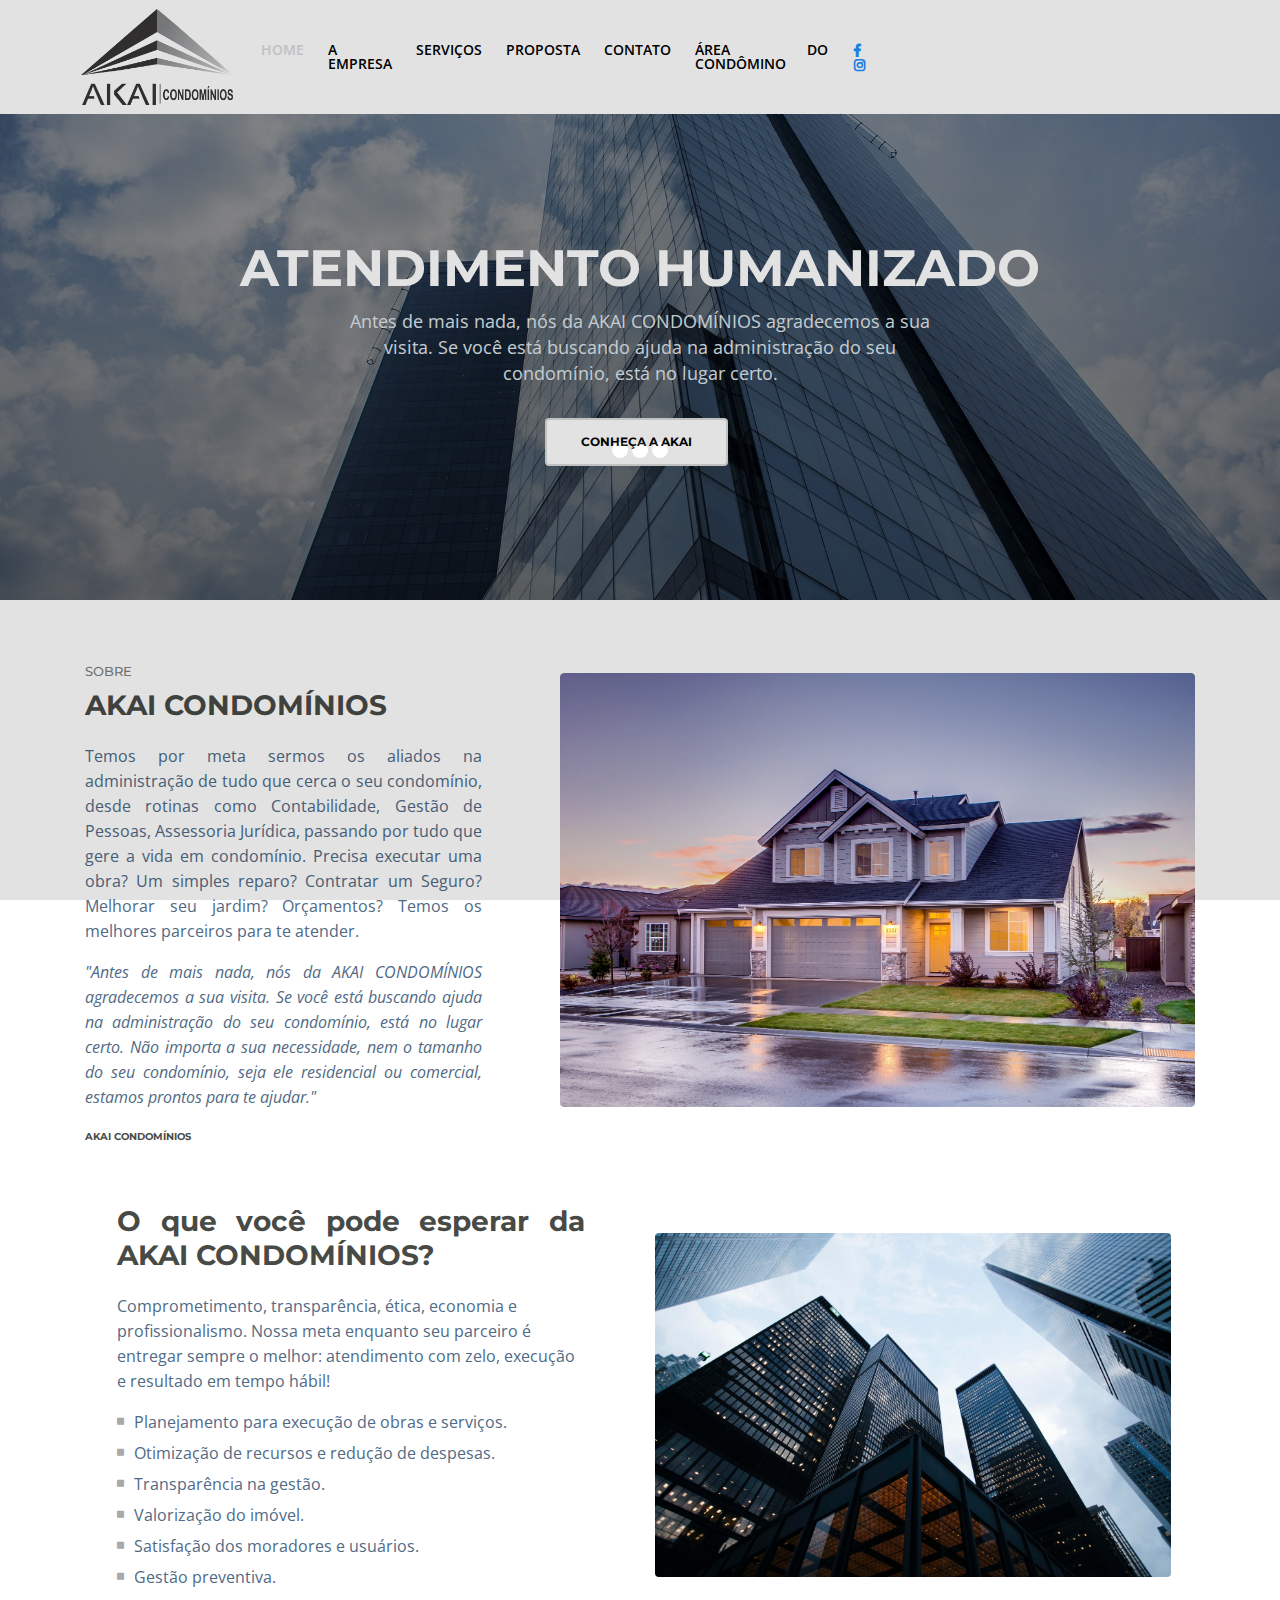
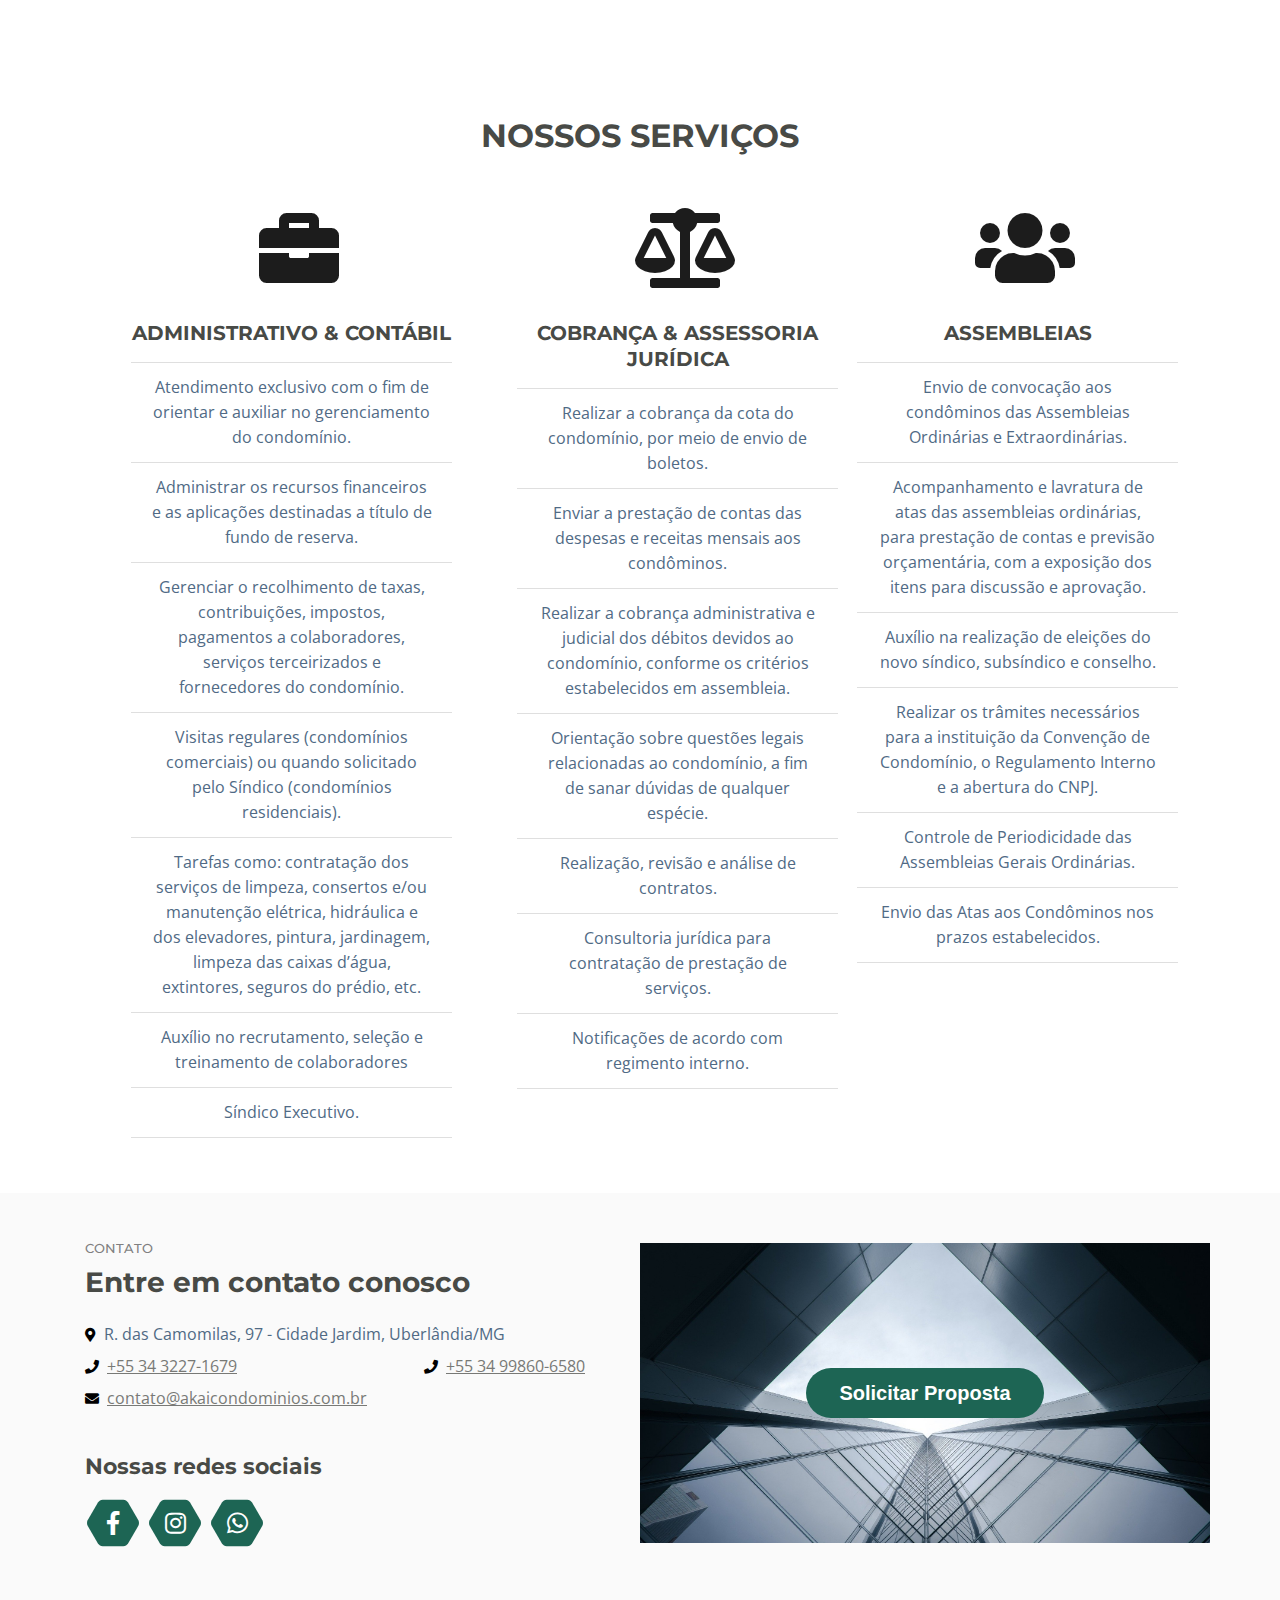
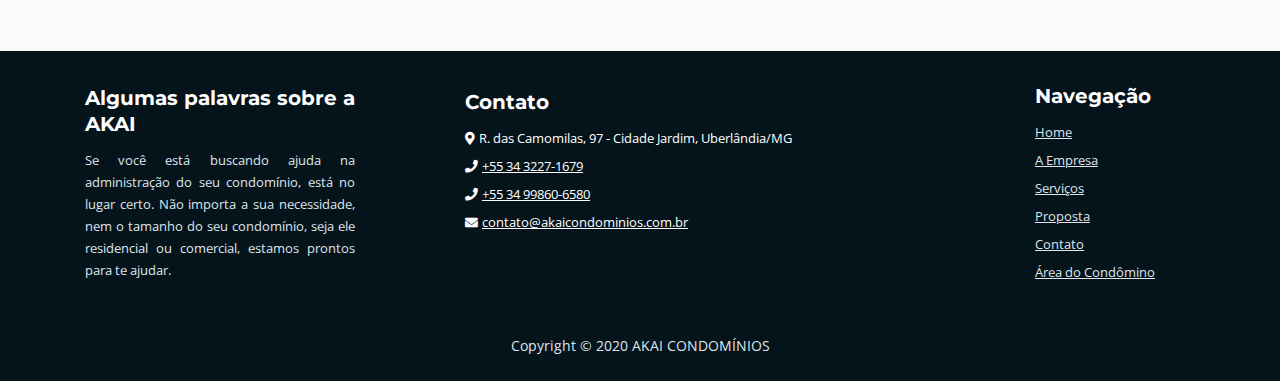
==== commit 212bb052: "Commit" ====
--- a/index.html
+++ b/index.html
@@ -315,7 +315,7 @@
     </div> <!-- end of cards-1 -->
     <!-- end of description -->
 
-    <!-- Call Me -->
+    <!-- 
     <div id="callMe" class="form-1">
         <div class="container">
             <div class="section-title">PROPOSTA</div>
@@ -391,7 +391,7 @@
 
                             </div>
                     </div>
-                </div> <!-- end of col -->
+                </div>  
                 <div class="col-lg-6">
                     <div class="form-group col-md-14">
                         <label for="inputAdm">Seu condomínio já possui algum serviço de outra administradora? </label>
@@ -728,8 +728,8 @@
 -->
 
 
-    <!-- Contact -->
-    <div id="contact" class="form-2">
+    <!-- Contact --> 
+    <div id="contact" class="form-2" style="background-color: #fafafa;">
         <div class="container">
             <div class="row">
                 <div class="col-lg-6">
@@ -764,9 +764,11 @@
                         </span>
                     </div> <!-- end of text-container -->
                 </div> <!-- end of col -->
-                <div class="col-lg-6">
-                    
-                    <!-- Contact Form -->
+                <div class="col-lg-6" style="background-image: url(images/predio.jpg); height: 300px; background-size: cover;  display: flex; align-items: center; justify-content: center;" >
+                    <a class="typeform-share button" href="https://form.typeform.com/to/HiP772WC" data-mode="popup" style="display:block;text-decoration:none;background-color:#1D6554;color:white;cursor:pointer;font-family:Helvetica,Arial,sans-serif;font-size:20px;line-height:50px;text-align:center;margin:0;height:50px;padding:0px 33px;border-radius:25px;max-width:100%;white-space:nowrap;overflow:hidden;text-overflow:ellipsis;font-weight:bold;-webkit-font-smoothing:antialiased;-moz-osx-font-smoothing:grayscale;" data-submit-close-delay="3" target="_blank"> Solicitar Proposta </a> <script> (function() { var qs,js,q,s,d=document, gi=d.getElementById, ce=d.createElement, gt=d.getElementsByTagName, id="typef_orm_share", b="https://embed.typeform.com/"; if(!gi.call(d,id)){ js=ce.call(d,"script"); js.id=id; js.src=b+"embed.js"; q=gt.call(d,"script")[0]; q.parentNode.insertBefore(js,q) } })() </script>
+
+
+                    <!--
                     <form id="contactForm" data-toggle="validator" data-focus="false">
                         <div class="form-group">
                             <input type="text" class="form-control-input" id="cname" required>
@@ -790,7 +792,7 @@
                             <div id="cmsgSubmit" class="h3 text-center hidden"></div>
                         </div>
                     </form>
-                    <!-- end of contact form -->
+                -->
 
                 </div> <!-- end of col -->
             </div> <!-- end of row -->
--- a/css/styles.css
+++ b/css/styles.css
@@ -1,8 +1,4 @@
-/* Template: Aria - Business HTML Landing Page Template
-   Author: Inovatik
-   Created: Jul 2019
-   Description: Master CSS file
-*/
+
 
 /*****************************************
 Table Of Contents:
@@ -589,7 +585,7 @@
 	right: 0;
 	bottom: 0;
 	left: 0;
-	background: #113448;
+	background: #000;
 }
 
 .spinner {
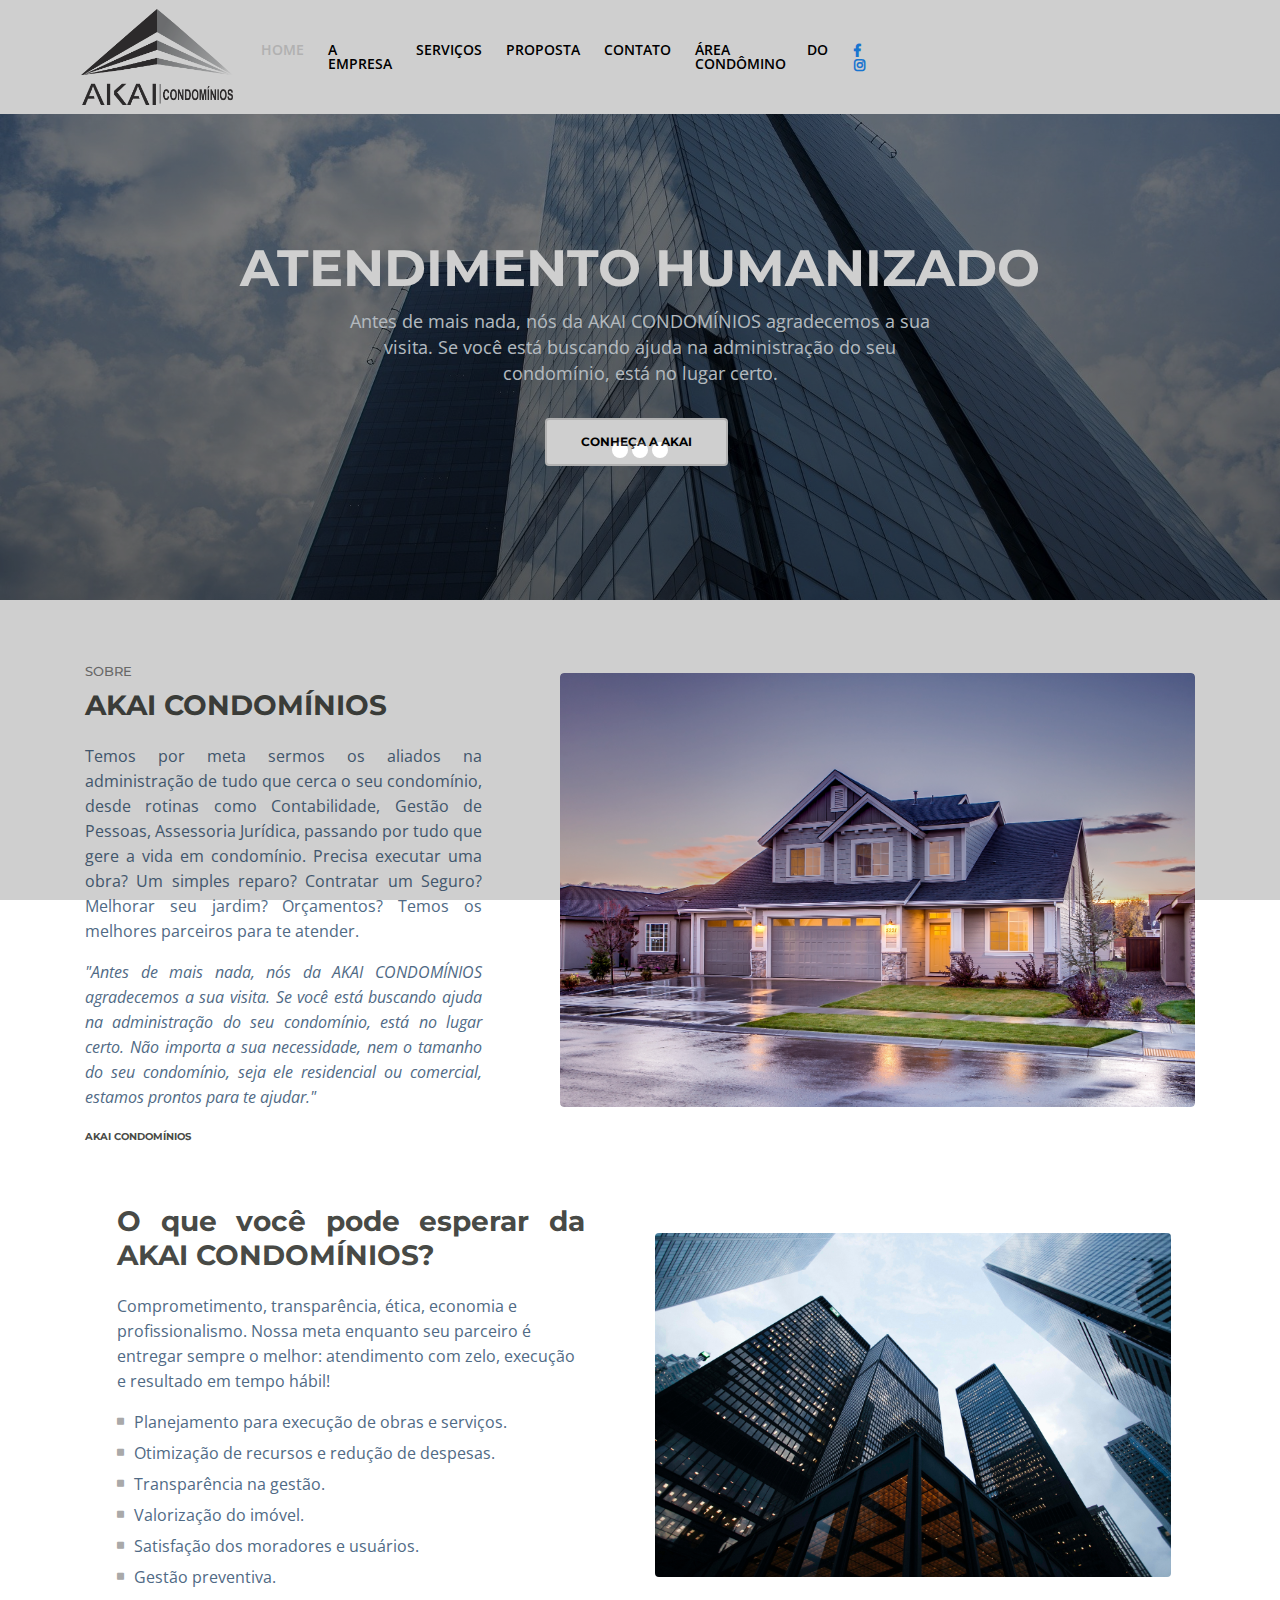
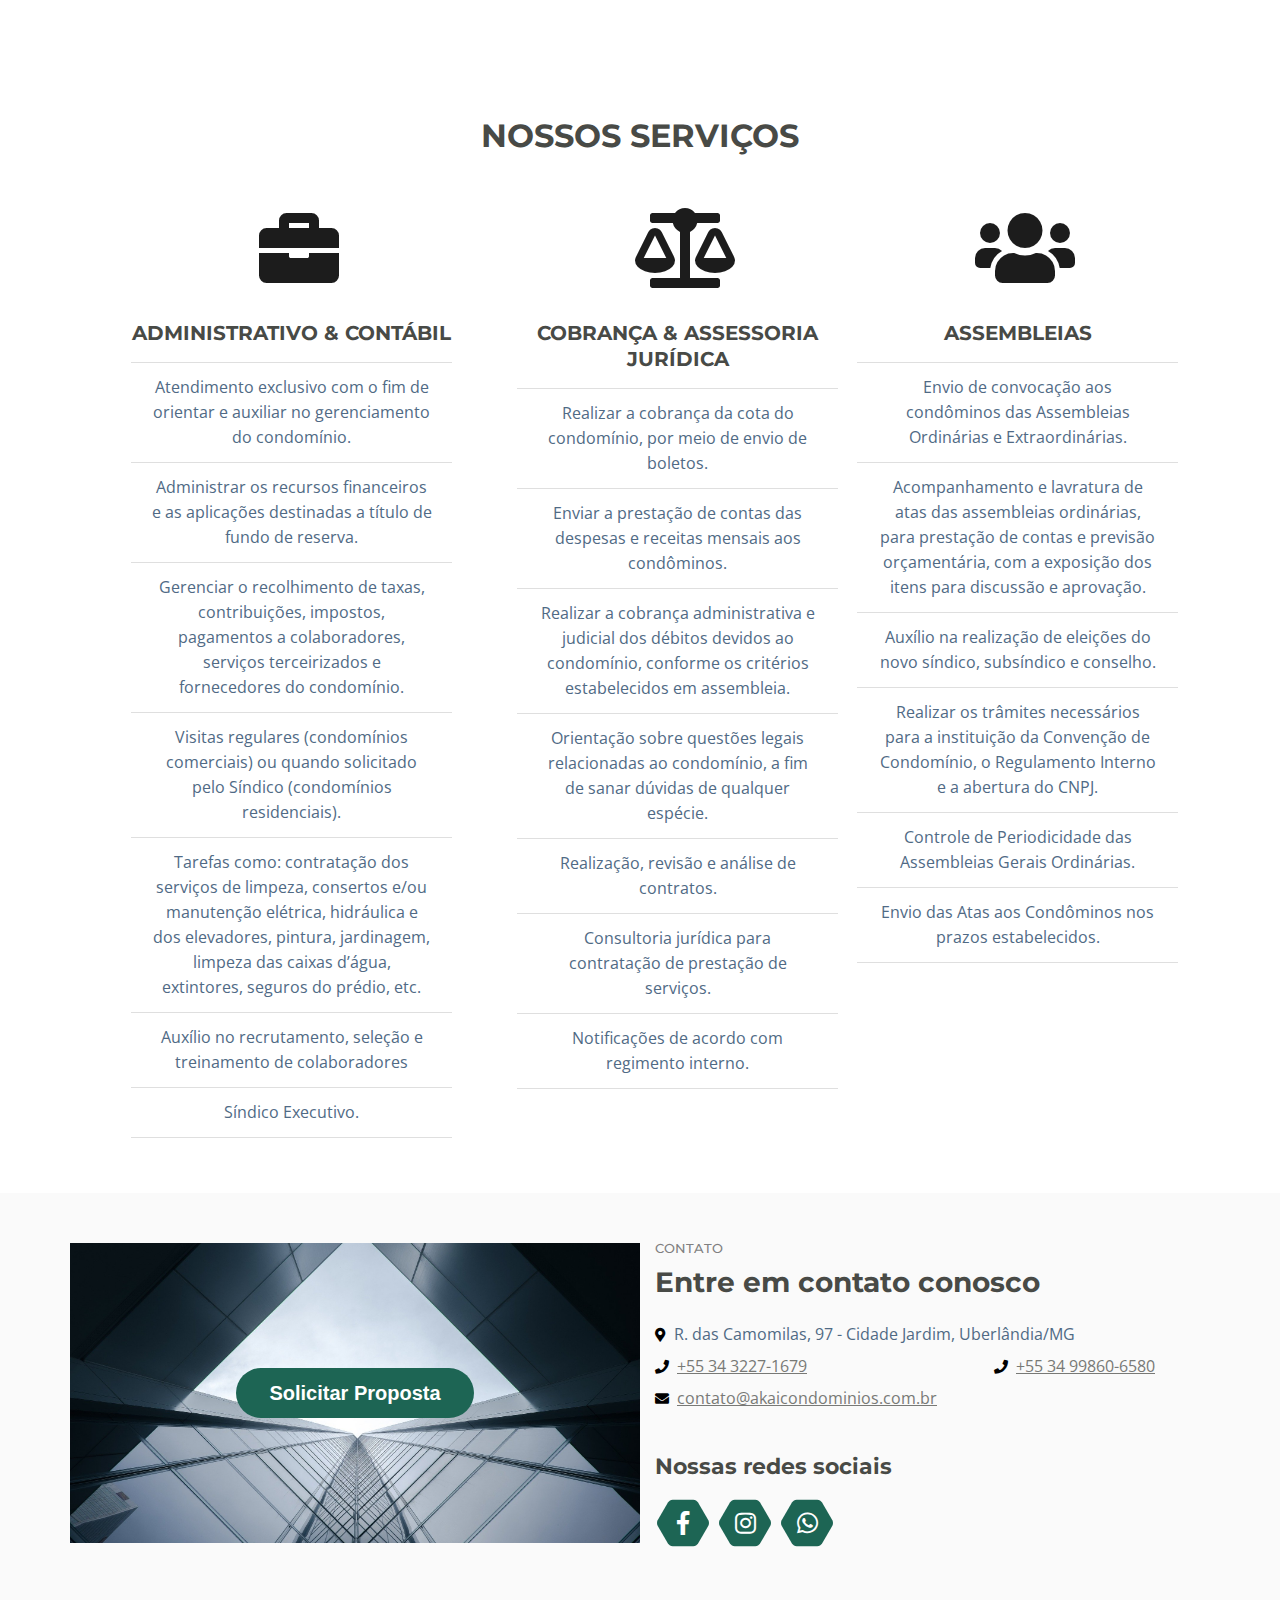
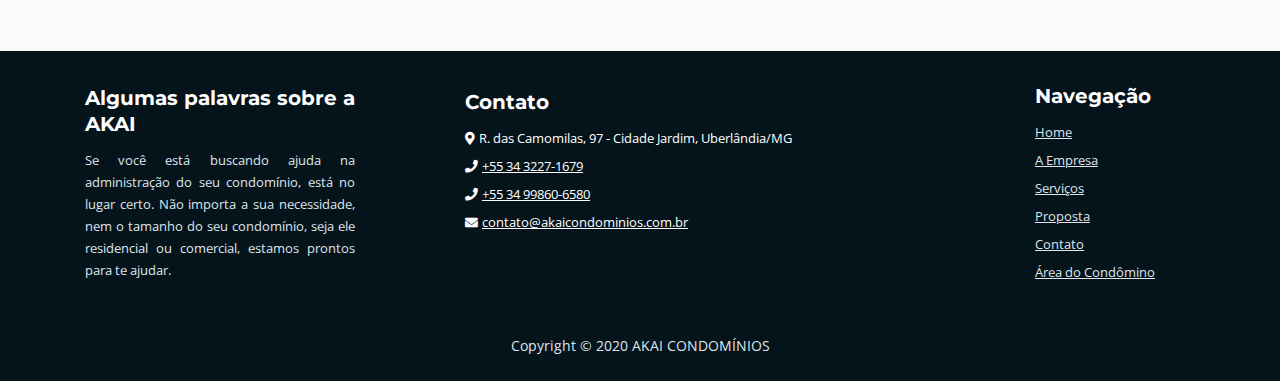
==== commit ce14c89c: "commit" ====
--- a/index.html
+++ b/index.html
@@ -732,7 +732,11 @@
     <div id="contact" class="form-2" style="background-color: #fafafa;">
         <div class="container">
             <div class="row">
-                <div class="col-lg-6">
+                <div class="col-lg-6"  style="background-image: url(images/predio.jpg); height: 300px; background-size: cover;  display: flex; align-items: center; justify-content: center;">
+                    <a class="typeform-share button" href="https://form.typeform.com/to/HiP772WC" data-mode="popup" style="display:block;text-decoration:none;background-color:#1D6554;color:white;cursor:pointer;font-family:Helvetica,Arial,sans-serif;font-size:20px;line-height:50px;text-align:center;margin:0;height:50px;padding:0px 33px;border-radius:25px;max-width:100%;white-space:nowrap;overflow:hidden;text-overflow:ellipsis;font-weight:bold;-webkit-font-smoothing:antialiased;-moz-osx-font-smoothing:grayscale;" data-submit-close-delay="3" target="_blank"> Solicitar Proposta </a> <script> (function() { var qs,js,q,s,d=document, gi=d.getElementById, ce=d.createElement, gt=d.getElementsByTagName, id="typef_orm_share", b="https://embed.typeform.com/"; if(!gi.call(d,id)){ js=ce.call(d,"script"); js.id=id; js.src=b+"embed.js"; q=gt.call(d,"script")[0]; q.parentNode.insertBefore(js,q) } })() </script>
+                
+                </div> <!-- end of col -->
+                <div class="col-lg-6" >
                     <div class="text-container">
                         <div class="section-title">CONTATO</div>
                         <h2>Entre em contato conosco</h2>
@@ -763,9 +767,6 @@
                             </a>
                         </span>
                     </div> <!-- end of text-container -->
-                </div> <!-- end of col -->
-                <div class="col-lg-6" style="background-image: url(images/predio.jpg); height: 300px; background-size: cover;  display: flex; align-items: center; justify-content: center;" >
-                    <a class="typeform-share button" href="https://form.typeform.com/to/HiP772WC" data-mode="popup" style="display:block;text-decoration:none;background-color:#1D6554;color:white;cursor:pointer;font-family:Helvetica,Arial,sans-serif;font-size:20px;line-height:50px;text-align:center;margin:0;height:50px;padding:0px 33px;border-radius:25px;max-width:100%;white-space:nowrap;overflow:hidden;text-overflow:ellipsis;font-weight:bold;-webkit-font-smoothing:antialiased;-moz-osx-font-smoothing:grayscale;" data-submit-close-delay="3" target="_blank"> Solicitar Proposta </a> <script> (function() { var qs,js,q,s,d=document, gi=d.getElementById, ce=d.createElement, gt=d.getElementsByTagName, id="typef_orm_share", b="https://embed.typeform.com/"; if(!gi.call(d,id)){ js=ce.call(d,"script"); js.id=id; js.src=b+"embed.js"; q=gt.call(d,"script")[0]; q.parentNode.insertBefore(js,q) } })() </script>
 
 
                     <!--
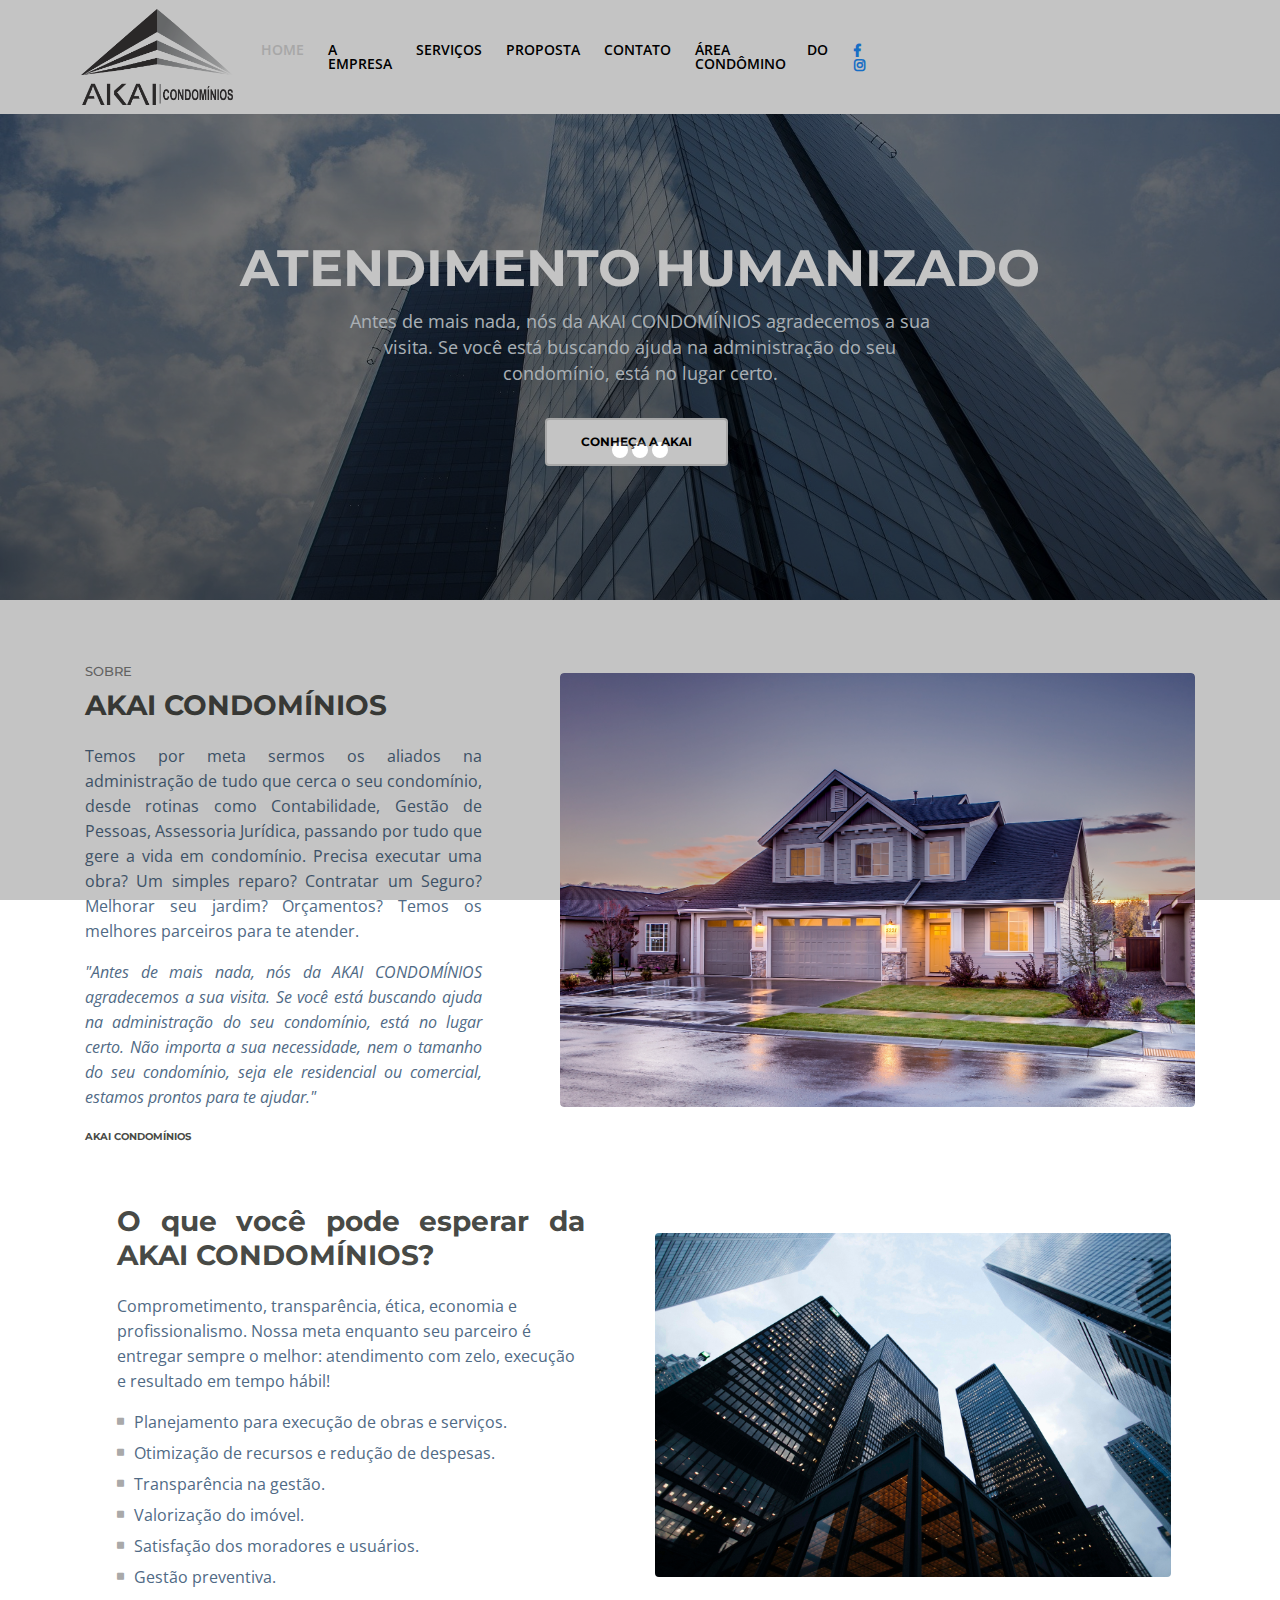
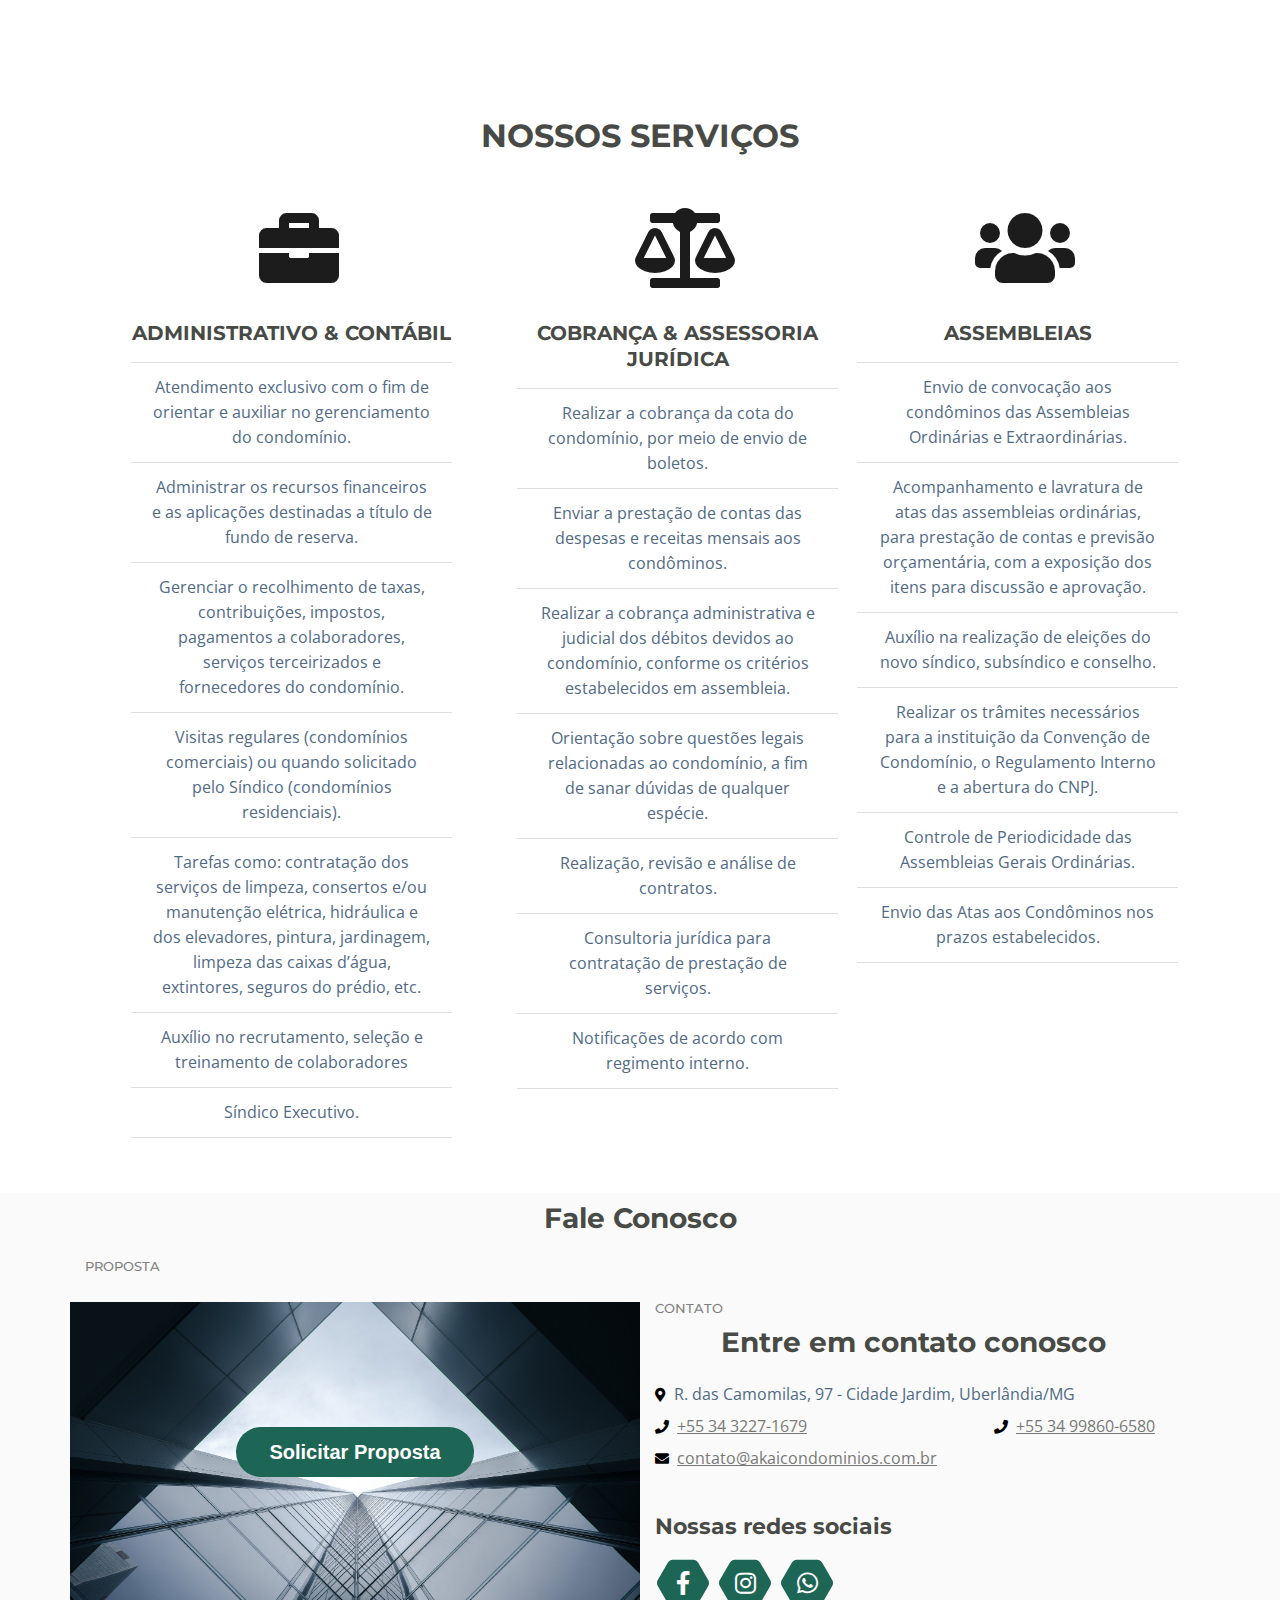
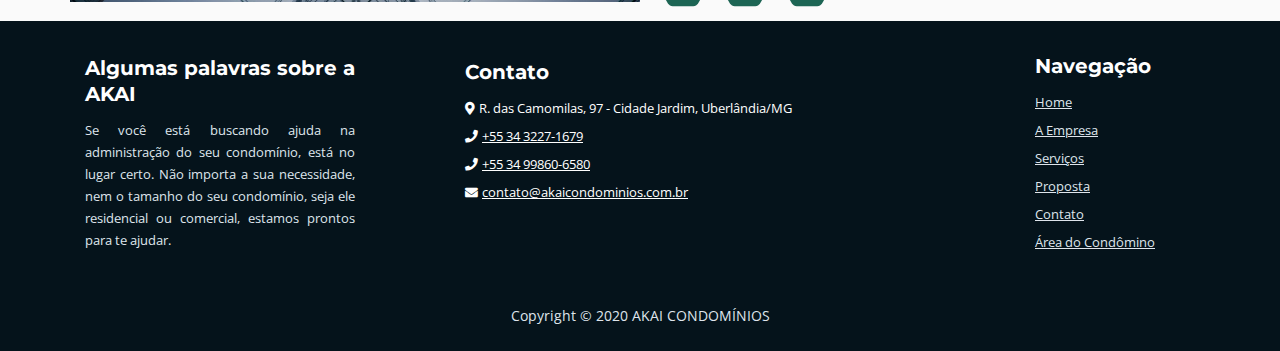
==== commit 5067a5c2: "commit" ====
--- a/index.html
+++ b/index.html
@@ -731,6 +731,8 @@
     <!-- Contact --> 
     <div id="contact" class="form-2" style="background-color: #fafafa;">
         <div class="container">
+            <h2 style="color: #484a46; text-align: center;"> Fale Conosco</h2>
+            <div class="section-title">PROPOSTA</div>
             <div class="row">
                 <div class="col-lg-6"  style="background-image: url(images/predio.jpg); height: 300px; background-size: cover;  display: flex; align-items: center; justify-content: center;">
                     <a class="typeform-share button" href="https://form.typeform.com/to/HiP772WC" data-mode="popup" style="display:block;text-decoration:none;background-color:#1D6554;color:white;cursor:pointer;font-family:Helvetica,Arial,sans-serif;font-size:20px;line-height:50px;text-align:center;margin:0;height:50px;padding:0px 33px;border-radius:25px;max-width:100%;white-space:nowrap;overflow:hidden;text-overflow:ellipsis;font-weight:bold;-webkit-font-smoothing:antialiased;-moz-osx-font-smoothing:grayscale;" data-submit-close-delay="3" target="_blank"> Solicitar Proposta </a> <script> (function() { var qs,js,q,s,d=document, gi=d.getElementById, ce=d.createElement, gt=d.getElementsByTagName, id="typef_orm_share", b="https://embed.typeform.com/"; if(!gi.call(d,id)){ js=ce.call(d,"script"); js.id=id; js.src=b+"embed.js"; q=gt.call(d,"script")[0]; q.parentNode.insertBefore(js,q) } })() </script>
--- a/css/styles.css
+++ b/css/styles.css
@@ -1631,8 +1631,7 @@
 /*     16. Contact     */
 /***********************/
 .form-2 {
-	padding-top: 6.625rem;
-	padding-bottom: 5.625rem;
+	padding-top: 1rem;
 	background-color: #fff;
 }
 
@@ -1641,11 +1640,13 @@
 }
 
 .form-2 .section-title {
+	margin-top: 1rem;
 	margin-bottom: 0.5rem;
  }
 
 .form-2 h2 {
 	margin-bottom: 1.375rem;
+	text-align: center;
 }
 
 .form-2 .list-unstyled {
@@ -2229,7 +2230,7 @@
 
 	/* Contact */
 	.form-2 {
-		padding-top: 2rem;
+		padding-top: .5rem;
 	}
 
 	.form-2 .text-container {
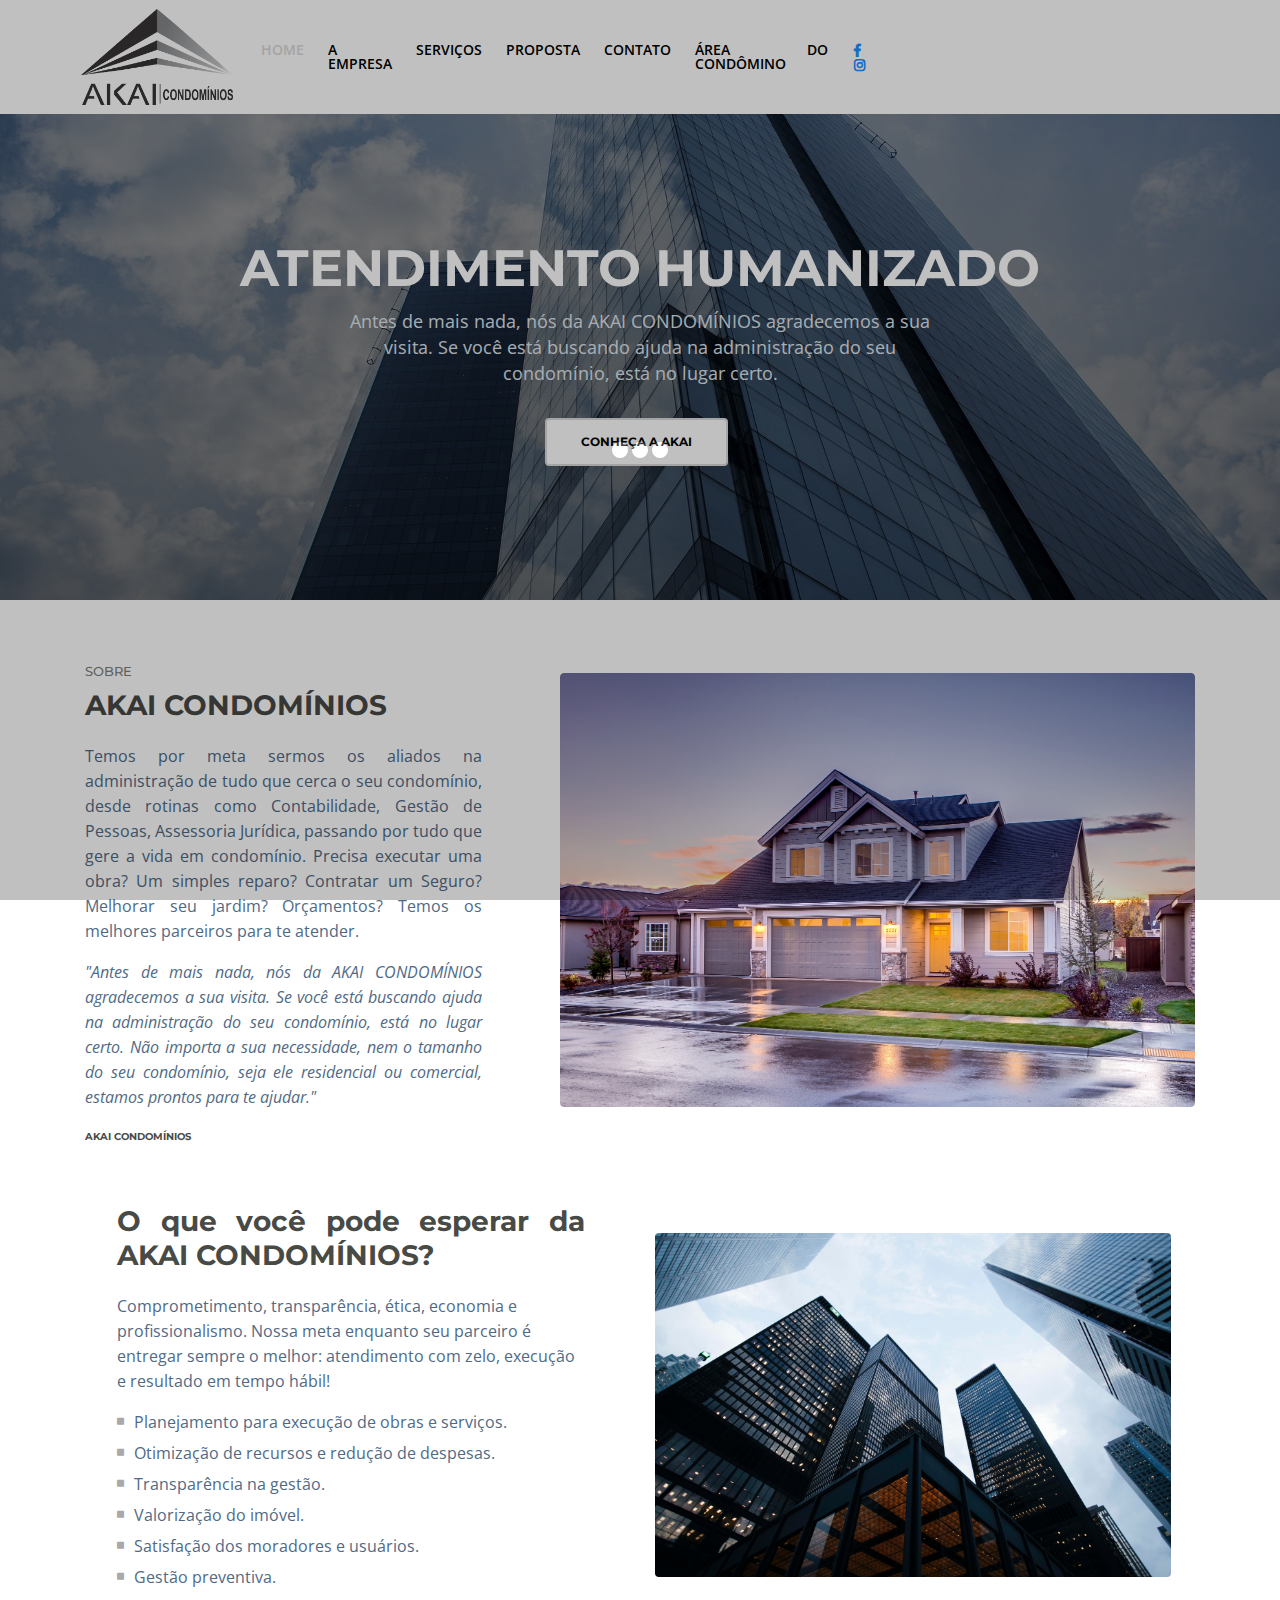
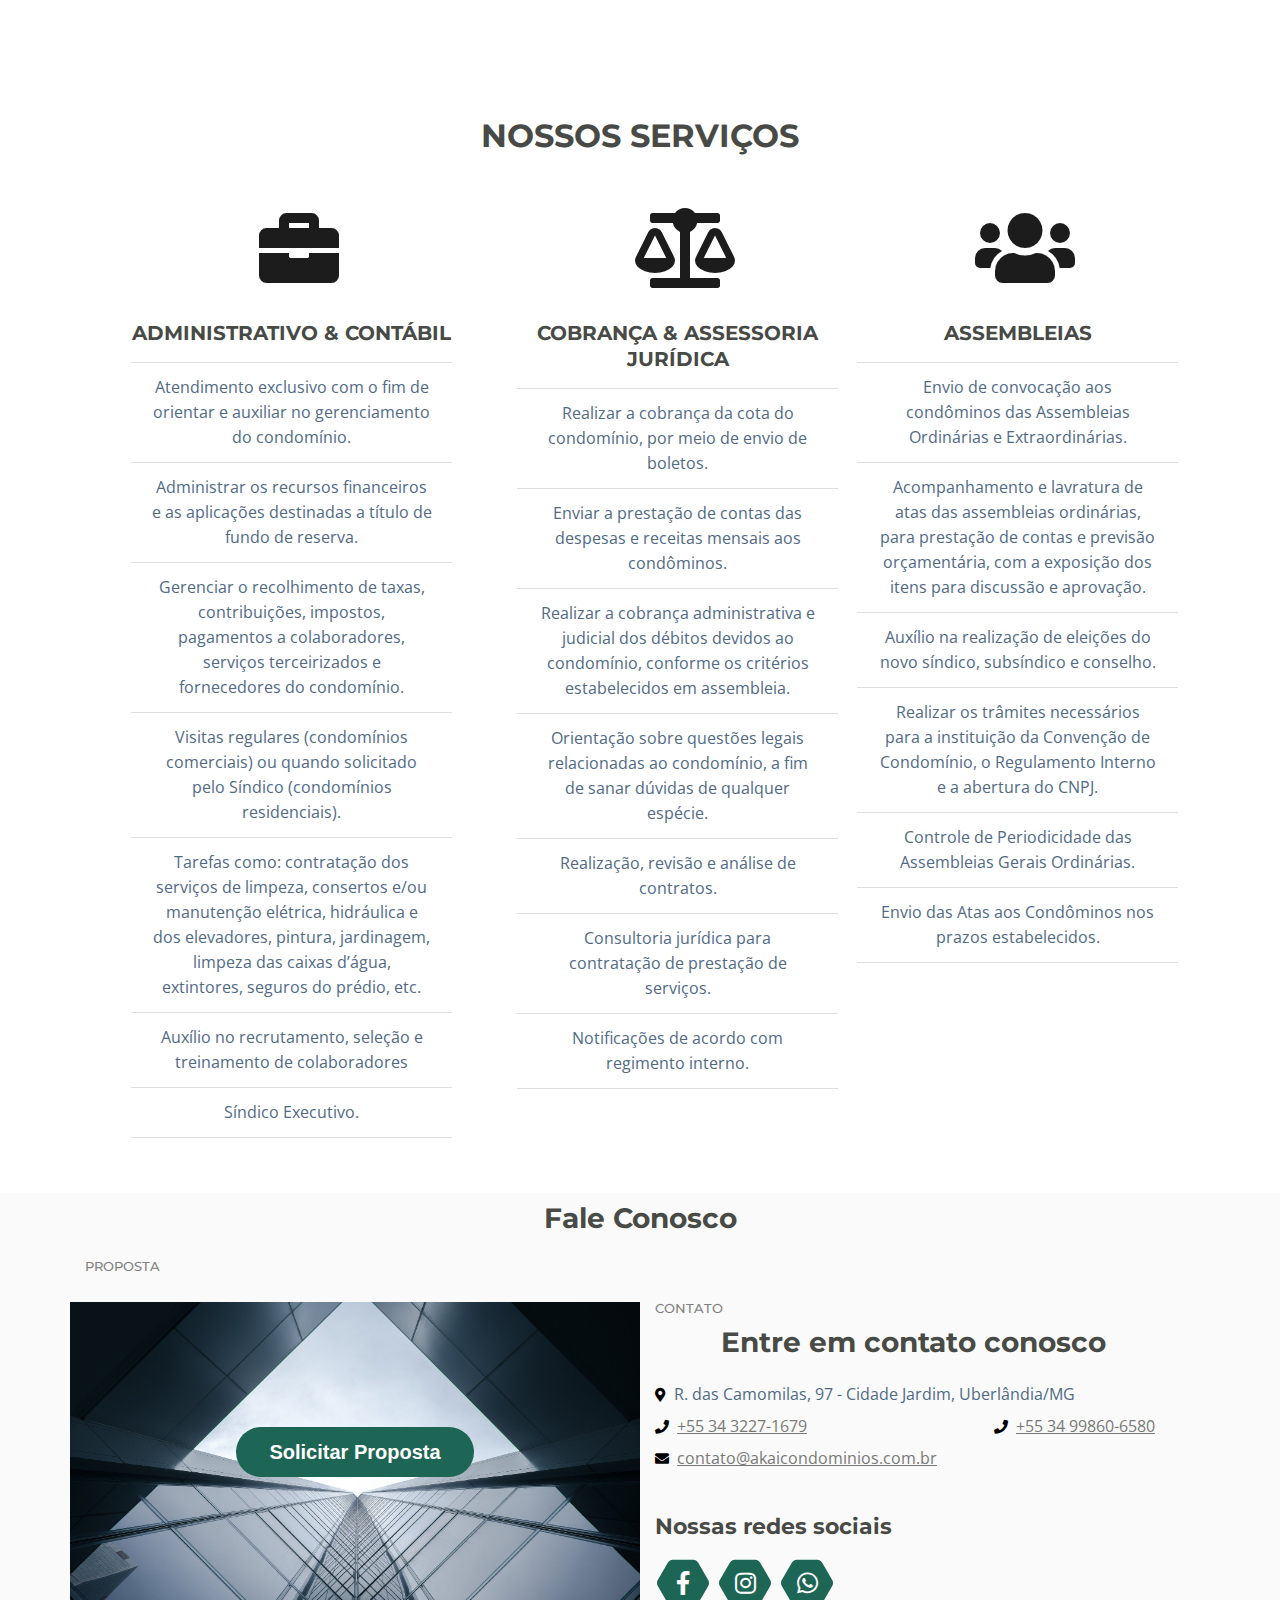
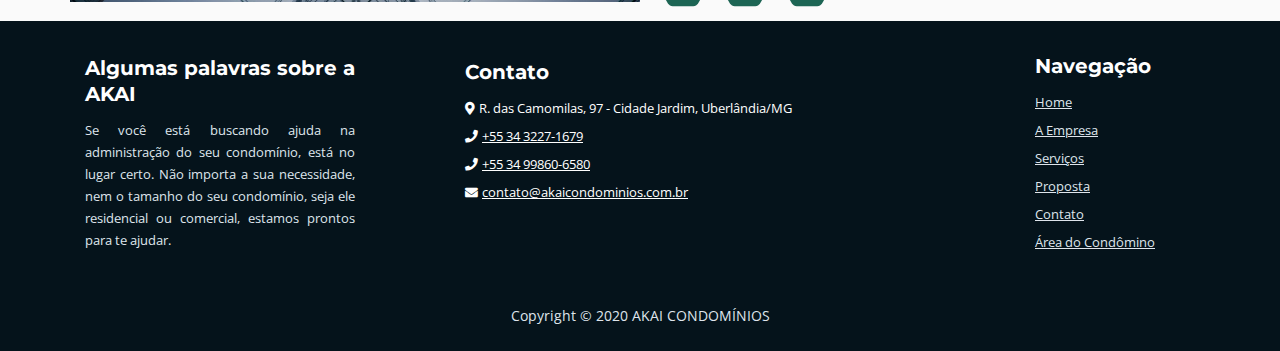
==== commit 658bfb64: "commit" ====
--- a/index.html
+++ b/index.html
@@ -78,7 +78,7 @@
                     <a class="nav-link page-scroll" href="#contact">CONTATO</a>
                 </li>
                 <li class="nav-item">
-                    <a class="nav-link page-scroll" href="#"> ÁREA DO CONDÔMINO</a>
+                    <a class="nav-link page-scroll" href="login.html"> ÁREA DO CONDÔMINO</a>
                 </li>
             </ul>
             <span class="nav-item social-icons">
@@ -727,7 +727,6 @@
 ********************************************************************************************************************************************************************************
 -->
 
-
     <!-- Contact --> 
     <div id="contact" class="form-2" style="background-color: #fafafa;">
         <div class="container">
@@ -735,7 +734,7 @@
             <div class="section-title">PROPOSTA</div>
             <div class="row">
                 <div class="col-lg-6"  style="background-image: url(images/predio.jpg); height: 300px; background-size: cover;  display: flex; align-items: center; justify-content: center;">
-                    <a class="typeform-share button" href="https://form.typeform.com/to/HiP772WC" data-mode="popup" style="display:block;text-decoration:none;background-color:#1D6554;color:white;cursor:pointer;font-family:Helvetica,Arial,sans-serif;font-size:20px;line-height:50px;text-align:center;margin:0;height:50px;padding:0px 33px;border-radius:25px;max-width:100%;white-space:nowrap;overflow:hidden;text-overflow:ellipsis;font-weight:bold;-webkit-font-smoothing:antialiased;-moz-osx-font-smoothing:grayscale;" data-submit-close-delay="3" target="_blank"> Solicitar Proposta </a> <script> (function() { var qs,js,q,s,d=document, gi=d.getElementById, ce=d.createElement, gt=d.getElementsByTagName, id="typef_orm_share", b="https://embed.typeform.com/"; if(!gi.call(d,id)){ js=ce.call(d,"script"); js.id=id; js.src=b+"embed.js"; q=gt.call(d,"script")[0]; q.parentNode.insertBefore(js,q) } })() </script>
+                    <a class="typeform-share button" href="https://form.typeform.com/to/HiP772WC" data-mode="popup" style="display:block;text-decoration:none;background-color:#1D6554;color:white;cursor:pointer;font-family:Helvetica,Arial,sans-serif;font-size:20px;line-height:50px;text-align:center;margin:0;height:50px;padding:0px 33px;border-radius:25px;max-width:100%;white-space:nowrap;overflow:hidden;text-overflow:ellipsis;font-weight:bold;-webkit-font-smoothing:antialiased;-moz-osx-font-smoothing:grayscale;" data-submit-close-delay="7" target="_blank"> Solicitar Proposta </a> <script> (function() { var qs,js,q,s,d=document, gi=d.getElementById, ce=d.createElement, gt=d.getElementsByTagName, id="typef_orm_share", b="https://embed.typeform.com/"; if(!gi.call(d,id)){ js=ce.call(d,"script"); js.id=id; js.src=b+"embed.js"; q=gt.call(d,"script")[0]; q.parentNode.insertBefore(js,q) } })() </script>
                 
                 </div> <!-- end of col -->
                 <div class="col-lg-6" >
@@ -744,9 +743,9 @@
                         <h2>Entre em contato conosco</h2>
                         <ul class="list-unstyled li-space-lg">
                             <li class="address"><i class="fas fa-map-marker-alt" style="color: black;"></i>R. das Camomilas, 97 - Cidade Jardim, Uberlândia/MG</li>
-                            <li><i class="fas fa-phone" style="color: black;"></i><a href="tel:003024630820">+55 34 3227-1679</a></li>
-                            <li><i class="fas fa-phone" style="color: black;"></i><a href="tel:003024630820">+55 34 99860-6580</a></li>
-                            <li><i class="fas fa-envelope" style="color: black";></i><a href="mailto:office@aria.com">contato@akaicondominios.com.br</a></li>
+                            <li><i class="fas fa-phone" style="color: black;"></i><a href="tel:3432271679">+55 34 3227-1679</a></li>
+                            <li><i class="fas fa-phone" style="color: black;"></i><a href="tel:34998606580">+55 34 99860-6580</a></li>
+                            <li><i class="fas fa-envelope" style="color: black";></i><a href="mailto:contato@akaicondominios.com.br">contato@akaicondominios.com.br</a></li>
                         </ul>
                         <h3>Nossas redes sociais</h3>
 
